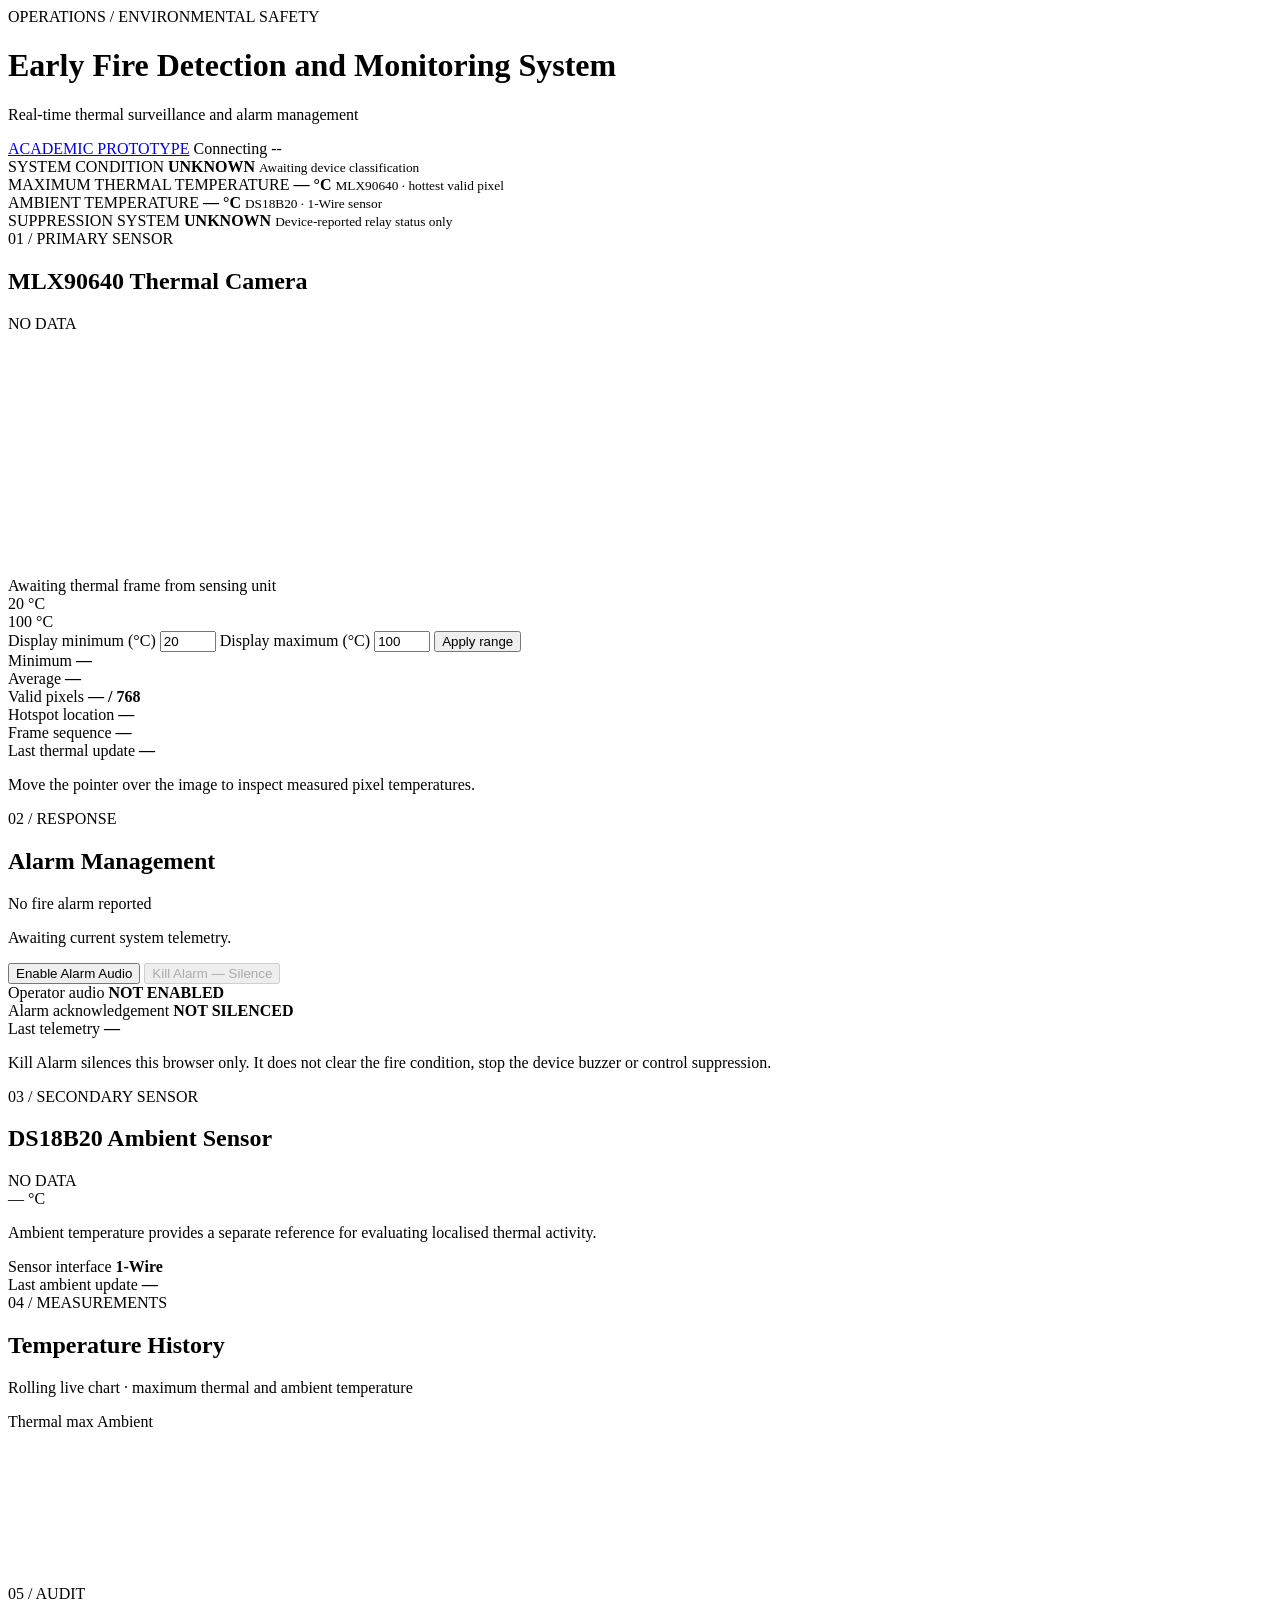
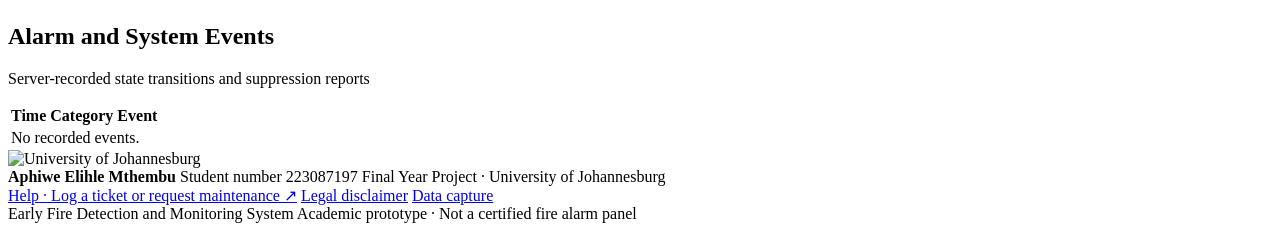
==== dashboard/static/disclaimer.html @ de189950 "Addition of the recording and disclaimer pages onto the website." ====
<!doctype html>
<html lang="en">
<head>
  <meta charset="utf-8">
  <meta name="viewport" content="width=device-width, initial-scale=1">
  <meta name="theme-color" content="#f4f5f6">
  <title>Early Fire Detection and Monitoring System</title>
  <link rel="stylesheet" href="/static/style.css">
  <script src="/static/app.js" defer></script>
</head>
<body>
  <div class="shell">
    <header class="topbar">
      <div class="identity">
        <span class="eyebrow">OPERATIONS / ENVIRONMENTAL SAFETY</span>
        <h1>Early Fire Detection and Monitoring System</h1>
        <p>Real-time thermal surveillance and alarm management</p>
      </div>
      <div class="top-right">
        <a href="/disclaimer" class="status status-warning prototype-tag"
           title="Academic project - read the legal disclaimer">ACADEMIC PROTOTYPE</a>
        <span id="connection" class="status status-off">Connecting</span>
        <span id="clock" class="clock">--</span>
      </div>
    </header>

    <div id="fireBanner" class="fire-banner"
         role="alert" aria-live="assertive" hidden>
      <strong>FIRE DETECTED — OPERATOR ACTION REQUIRED</strong>
      <span>
        Confirmed fire state reported by the sensing unit.
        Follow site emergency procedures.
      </span>
    </div>

    <div id="faultBanner" class="fault-banner" role="status" hidden>
      SENSOR DATA STALE OR CONNECTION LOST — VERIFY DEVICE STATUS
    </div>

    <main>
      <section class="overview" aria-label="System measurements">
        <article class="metric">
          <span class="metric-label">SYSTEM CONDITION</span>
          <strong id="systemState" class="metric-value">UNKNOWN</strong>
          <small id="classificationSource">
            Awaiting device classification
          </small>
        </article>

        <article class="metric">
          <span class="metric-label">MAXIMUM THERMAL TEMPERATURE</span>
          <strong class="metric-value">
            <span id="maxTemp">—</span>
            <span class="unit"> °C</span>
          </strong>
          <small>MLX90640 · hottest valid pixel</small>
        </article>

        <article class="metric">
          <span class="metric-label">AMBIENT TEMPERATURE</span>
          <strong class="metric-value">
            <span id="ambientTemp">—</span>
            <span class="unit"> °C</span>
          </strong>
          <small>DS18B20 · 1-Wire sensor</small>
        </article>

        <article class="metric">
          <span class="metric-label">SUPPRESSION SYSTEM</span>
          <strong id="suppression" class="metric-value metric-small">
            UNKNOWN
          </strong>
          <small>Device-reported relay status only</small>
        </article>
      </section>

      <div class="main-grid">
        <section class="panel thermal-panel">
          <div class="panel-heading">
            <div>
              <span class="eyebrow">01 / PRIMARY SENSOR</span>
              <h2>MLX90640 Thermal Camera</h2>
            </div>
            <span id="thermalHealth" class="status status-off">
              NO DATA
            </span>
          </div>

          <div class="thermal-wrap">
            <canvas id="thermalCanvas" width="320" height="240"
                    aria-label="Live 32 by 24 thermal temperature map">
            </canvas>
            <div id="thermalPlaceholder" class="thermal-placeholder">
              Awaiting thermal frame from sensing unit
            </div>
          </div>

          <div class="scale-row">
            <span id="scaleMinLabel">20 °C</span>
            <div class="thermal-scale"></div>
            <span id="scaleMaxLabel">100 °C</span>
          </div>

          <div class="range-row">
            <label>
              Display minimum (°C)
              <input id="scaleMin" type="number"
                     min="-40" max="300" value="20">
            </label>
            <label>
              Display maximum (°C)
              <input id="scaleMax" type="number"
                     min="-39" max="350" value="100">
            </label>
            <button id="applyScale" type="button"
                    class="button button-neutral">
              Apply range
            </button>
          </div>

          <div class="sensor-details">
            <div>
              <span>Minimum</span>
              <strong id="minTemp">—</strong>
            </div>
            <div>
              <span>Average</span>
              <strong id="meanTemp">—</strong>
            </div>
            <div>
              <span>Valid pixels</span>
              <strong id="validPixels">— / 768</strong>
            </div>
            <div>
              <span>Hotspot location</span>
              <strong id="hotspot">—</strong>
            </div>
            <div>
              <span>Frame sequence</span>
              <strong id="frameSeq">—</strong>
            </div>
            <div>
              <span>Last thermal update</span>
              <strong id="frameTime">—</strong>
            </div>
          </div>

          <p id="pixelInspect" class="hint">
            Move the pointer over the image to inspect
            measured pixel temperatures.
          </p>
        </section>

        <aside class="right-column">
          <section class="panel alarm-panel">
            <div class="panel-heading">
              <div>
                <span class="eyebrow">02 / RESPONSE</span>
                <h2>Alarm Management</h2>
              </div>
            </div>

            <div id="alarmCondition" class="alarm-condition">
              No fire alarm reported
            </div>

            <p id="alarmMessage" class="detail-text">
              Awaiting current system telemetry.
            </p>

            <div class="alarm-controls">
              <button id="enableAudio" type="button"
                      class="button button-primary">
                Enable Alarm Audio
              </button>

              <button id="killAlarm" type="button"
                      class="button button-danger" disabled>
                Kill Alarm — Silence
              </button>
            </div>

            <div class="detail-list">
              <div>
                <span>Operator audio</span>
                <strong id="audioStatus">NOT ENABLED</strong>
              </div>
              <div>
                <span>Alarm acknowledgement</span>
                <strong id="silenceStatus">NOT SILENCED</strong>
              </div>
              <div>
                <span>Last telemetry</span>
                <strong id="telemetryTime">—</strong>
              </div>
            </div>

            <p class="safety-note">
              Kill Alarm silences this browser only.
              It does not clear the fire condition,
              stop the device buzzer or control suppression.
            </p>
          </section>

          <section class="panel sensor-panel">
            <div class="panel-heading">
              <div>
                <span class="eyebrow">03 / SECONDARY SENSOR</span>
                <h2>DS18B20 Ambient Sensor</h2>
              </div>
              <span id="ambientHealth" class="status status-off">
                NO DATA
              </span>
            </div>

            <div class="ambient-reading">
              <span id="ambientLarge">—</span>
              <span>°C</span>
            </div>

            <p class="detail-text">
              Ambient temperature provides a separate reference
              for evaluating localised thermal activity.
            </p>

            <div class="detail-list">
              <div>
                <span>Sensor interface</span>
                <strong>1-Wire</strong>
              </div>
              <div>
                <span>Last ambient update</span>
                <strong id="ambientTime">—</strong>
              </div>
            </div>
          </section>
        </aside>
      </div>

      <section class="panel history-panel">
        <div class="panel-heading">
          <div>
            <span class="eyebrow">04 / MEASUREMENTS</span>
            <h2>Temperature History</h2>
            <p>
              Rolling live chart · maximum thermal
              and ambient temperature
            </p>
          </div>
          <div class="chart-key">
            <span class="key-thermal">Thermal max</span>
            <span class="key-ambient">Ambient</span>
          </div>
        </div>

        <canvas id="trendCanvas"
                aria-label="Recent thermal and ambient temperatures">
        </canvas>
      </section>

      <section class="panel events-panel">
        <div class="panel-heading">
          <div>
            <span class="eyebrow">05 / AUDIT</span>
            <h2>Alarm and System Events</h2>
            <p>
              Server-recorded state transitions
              and suppression reports
            </p>
          </div>
        </div>

        <div class="table-scroll">
          <table>
            <thead>
              <tr>
                <th>Time</th>
                <th>Category</th>
                <th>Event</th>
              </tr>
            </thead>
            <tbody id="eventsBody">
              <tr>
                <td colspan="3">No recorded events.</td>
              </tr>
            </tbody>
          </table>
        </div>
      </section>
    </main>

    <footer class="site-footer">
      <div class="footer-brand">
        <img src="/static/uj_logo.png" alt="University of Johannesburg" class="footer-logo">
        <div class="footer-author">
          <strong>Aphiwe Elihle Mthembu</strong>
          <span>Student number 223087197</span>
          <span>Final Year Project · University of Johannesburg</span>
        </div>
      </div>
      <nav class="footer-links" aria-label="Footer">
        <a href="https://appelirhsa.co.za" target="_blank" rel="noopener">Help · Log a ticket or request maintenance ↗</a>
        <a href="/disclaimer">Legal disclaimer</a>
        <a href="/record">Data capture</a>
      </nav>
      <div class="footer-meta">
        <span>Early Fire Detection and Monitoring System</span>
        <span>Academic prototype · Not a certified fire alarm panel</span>
      </div>
    </footer>
  </div>
</body>
</html>
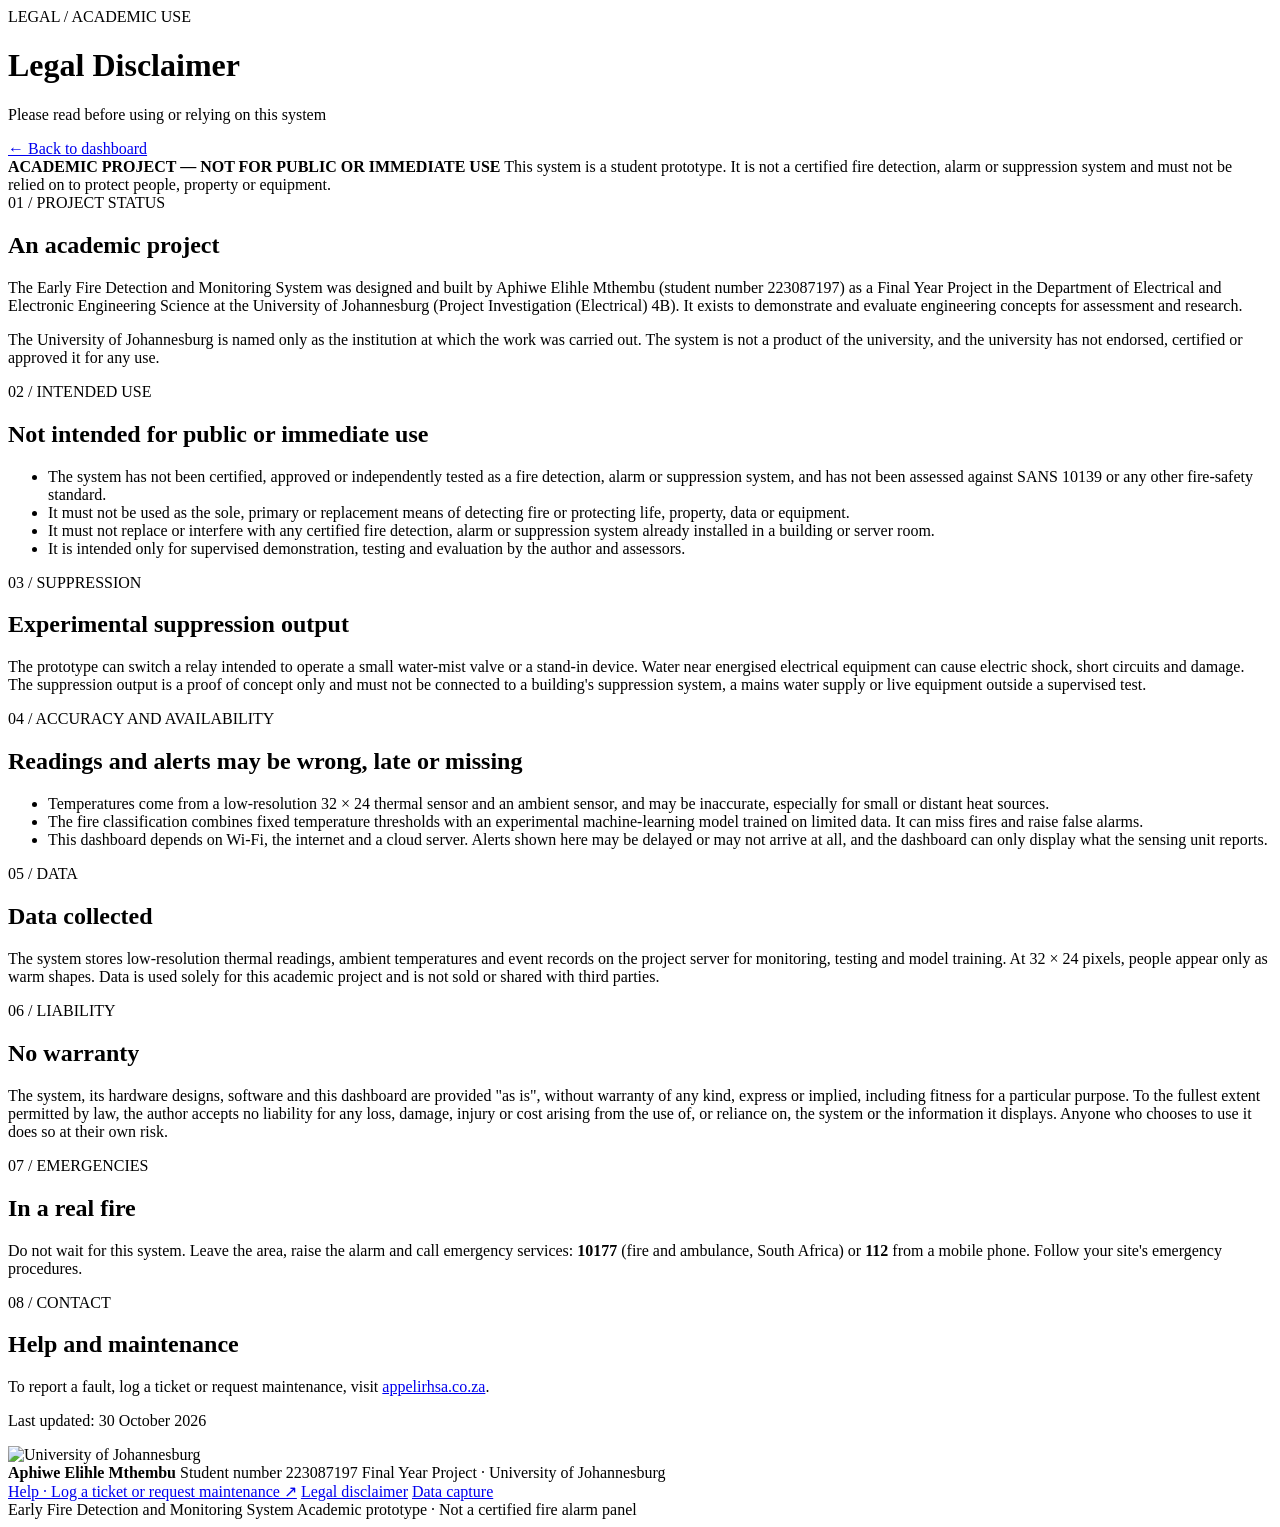
==== commit d5016323: "Addition of the recording and disclaimer pages onto the website, updated." ====
--- a/dashboard/static/disclaimer.html
+++ b/dashboard/static/disclaimer.html
@@ -1,292 +1,139 @@
-
 <!doctype html>
 <html lang="en">
 <head>
   <meta charset="utf-8">
   <meta name="viewport" content="width=device-width, initial-scale=1">
   <meta name="theme-color" content="#f4f5f6">
-  <title>Early Fire Detection and Monitoring System</title>
+  <title>Legal Disclaimer · Early Fire Detection and Monitoring System</title>
   <link rel="stylesheet" href="/static/style.css">
-  <script src="/static/app.js" defer></script>
 </head>
 <body>
   <div class="shell">
     <header class="topbar">
       <div class="identity">
-        <span class="eyebrow">OPERATIONS / ENVIRONMENTAL SAFETY</span>
-        <h1>Early Fire Detection and Monitoring System</h1>
-        <p>Real-time thermal surveillance and alarm management</p>
+        <span class="eyebrow">LEGAL / ACADEMIC USE</span>
+        <h1>Legal Disclaimer</h1>
+        <p>Please read before using or relying on this system</p>
       </div>
       <div class="top-right">
-        <a href="/disclaimer" class="status status-warning prototype-tag"
-           title="Academic project - read the legal disclaimer">ACADEMIC PROTOTYPE</a>
-        <span id="connection" class="status status-off">Connecting</span>
-        <span id="clock" class="clock">--</span>
+        <a href="/" class="button button-neutral page-link">← Back to dashboard</a>
       </div>
     </header>
 
-    <div id="fireBanner" class="fire-banner"
-         role="alert" aria-live="assertive" hidden>
-      <strong>FIRE DETECTED — OPERATOR ACTION REQUIRED</strong>
-      <span>
-        Confirmed fire state reported by the sensing unit.
-        Follow site emergency procedures.
-      </span>
-    </div>
-
-    <div id="faultBanner" class="fault-banner" role="status" hidden>
-      SENSOR DATA STALE OR CONNECTION LOST — VERIFY DEVICE STATUS
-    </div>
-
-    <main>
-      <section class="overview" aria-label="System measurements">
-        <article class="metric">
-          <span class="metric-label">SYSTEM CONDITION</span>
-          <strong id="systemState" class="metric-value">UNKNOWN</strong>
-          <small id="classificationSource">
-            Awaiting device classification
-          </small>
-        </article>
-
-        <article class="metric">
-          <span class="metric-label">MAXIMUM THERMAL TEMPERATURE</span>
-          <strong class="metric-value">
-            <span id="maxTemp">—</span>
-            <span class="unit"> °C</span>
-          </strong>
-          <small>MLX90640 · hottest valid pixel</small>
-        </article>
-
-        <article class="metric">
-          <span class="metric-label">AMBIENT TEMPERATURE</span>
-          <strong class="metric-value">
-            <span id="ambientTemp">—</span>
-            <span class="unit"> °C</span>
-          </strong>
-          <small>DS18B20 · 1-Wire sensor</small>
-        </article>
-
-        <article class="metric">
-          <span class="metric-label">SUPPRESSION SYSTEM</span>
-          <strong id="suppression" class="metric-value metric-small">
-            UNKNOWN
-          </strong>
-          <small>Device-reported relay status only</small>
-        </article>
-      </section>
-
-      <div class="main-grid">
-        <section class="panel thermal-panel">
-          <div class="panel-heading">
-            <div>
-              <span class="eyebrow">01 / PRIMARY SENSOR</span>
-              <h2>MLX90640 Thermal Camera</h2>
-            </div>
-            <span id="thermalHealth" class="status status-off">
-              NO DATA
-            </span>
-          </div>
-
-          <div class="thermal-wrap">
-            <canvas id="thermalCanvas" width="320" height="240"
-                    aria-label="Live 32 by 24 thermal temperature map">
-            </canvas>
-            <div id="thermalPlaceholder" class="thermal-placeholder">
-              Awaiting thermal frame from sensing unit
-            </div>
-          </div>
-
-          <div class="scale-row">
-            <span id="scaleMinLabel">20 °C</span>
-            <div class="thermal-scale"></div>
-            <span id="scaleMaxLabel">100 °C</span>
-          </div>
-
-          <div class="range-row">
-            <label>
-              Display minimum (°C)
-              <input id="scaleMin" type="number"
-                     min="-40" max="300" value="20">
-            </label>
-            <label>
-              Display maximum (°C)
-              <input id="scaleMax" type="number"
-                     min="-39" max="350" value="100">
-            </label>
-            <button id="applyScale" type="button"
-                    class="button button-neutral">
-              Apply range
-            </button>
-          </div>
-
-          <div class="sensor-details">
-            <div>
-              <span>Minimum</span>
-              <strong id="minTemp">—</strong>
-            </div>
-            <div>
-              <span>Average</span>
-              <strong id="meanTemp">—</strong>
-            </div>
-            <div>
-              <span>Valid pixels</span>
-              <strong id="validPixels">— / 768</strong>
-            </div>
-            <div>
-              <span>Hotspot location</span>
-              <strong id="hotspot">—</strong>
-            </div>
-            <div>
-              <span>Frame sequence</span>
-              <strong id="frameSeq">—</strong>
-            </div>
-            <div>
-              <span>Last thermal update</span>
-              <strong id="frameTime">—</strong>
-            </div>
-          </div>
-
-          <p id="pixelInspect" class="hint">
-            Move the pointer over the image to inspect
-            measured pixel temperatures.
-          </p>
-        </section>
-
-        <aside class="right-column">
-          <section class="panel alarm-panel">
-            <div class="panel-heading">
-              <div>
-                <span class="eyebrow">02 / RESPONSE</span>
-                <h2>Alarm Management</h2>
-              </div>
-            </div>
-
-            <div id="alarmCondition" class="alarm-condition">
-              No fire alarm reported
-            </div>
-
-            <p id="alarmMessage" class="detail-text">
-              Awaiting current system telemetry.
-            </p>
-
-            <div class="alarm-controls">
-              <button id="enableAudio" type="button"
-                      class="button button-primary">
-                Enable Alarm Audio
-              </button>
-
-              <button id="killAlarm" type="button"
-                      class="button button-danger" disabled>
-                Kill Alarm — Silence
-              </button>
-            </div>
-
-            <div class="detail-list">
-              <div>
-                <span>Operator audio</span>
-                <strong id="audioStatus">NOT ENABLED</strong>
-              </div>
-              <div>
-                <span>Alarm acknowledgement</span>
-                <strong id="silenceStatus">NOT SILENCED</strong>
-              </div>
-              <div>
-                <span>Last telemetry</span>
-                <strong id="telemetryTime">—</strong>
-              </div>
-            </div>
-
-            <p class="safety-note">
-              Kill Alarm silences this browser only.
-              It does not clear the fire condition,
-              stop the device buzzer or control suppression.
-            </p>
-          </section>
-
-          <section class="panel sensor-panel">
-            <div class="panel-heading">
-              <div>
-                <span class="eyebrow">03 / SECONDARY SENSOR</span>
-                <h2>DS18B20 Ambient Sensor</h2>
-              </div>
-              <span id="ambientHealth" class="status status-off">
-                NO DATA
-              </span>
-            </div>
-
-            <div class="ambient-reading">
-              <span id="ambientLarge">—</span>
-              <span>°C</span>
-            </div>
-
-            <p class="detail-text">
-              Ambient temperature provides a separate reference
-              for evaluating localised thermal activity.
-            </p>
-
-            <div class="detail-list">
-              <div>
-                <span>Sensor interface</span>
-                <strong>1-Wire</strong>
-              </div>
-              <div>
-                <span>Last ambient update</span>
-                <strong id="ambientTime">—</strong>
-              </div>
-            </div>
-          </section>
-        </aside>
+    <main class="doc">
+      <div class="doc-alert" role="note">
+        <strong>ACADEMIC PROJECT — NOT FOR PUBLIC OR IMMEDIATE USE</strong>
+        <span>
+          This system is a student prototype. It is not a certified fire detection,
+          alarm or suppression system and must not be relied on to protect people,
+          property or equipment.
+        </span>
       </div>
 
-      <section class="panel history-panel">
-        <div class="panel-heading">
-          <div>
-            <span class="eyebrow">04 / MEASUREMENTS</span>
-            <h2>Temperature History</h2>
-            <p>
-              Rolling live chart · maximum thermal
-              and ambient temperature
-            </p>
-          </div>
-          <div class="chart-key">
-            <span class="key-thermal">Thermal max</span>
-            <span class="key-ambient">Ambient</span>
-          </div>
+      <section class="panel doc-panel">
+        <div class="doc-section">
+          <span class="eyebrow">01 / PROJECT STATUS</span>
+          <h2>An academic project</h2>
+          <p>
+            The Early Fire Detection and Monitoring System was designed and built by
+            Aphiwe Elihle Mthembu (student number 223087197) as a Final Year Project in
+            the Department of Electrical and Electronic Engineering Science at the
+            University of Johannesburg (Project Investigation (Electrical) 4B). It exists
+            to demonstrate and evaluate engineering concepts for assessment and research.
+          </p>
+          <p>
+            The University of Johannesburg is named only as the institution at which the
+            work was carried out. The system is not a product of the university, and the
+            university has not endorsed, certified or approved it for any use.
+          </p>
         </div>
 
-        <canvas id="trendCanvas"
-                aria-label="Recent thermal and ambient temperatures">
-        </canvas>
-      </section>
-
-      <section class="panel events-panel">
-        <div class="panel-heading">
-          <div>
-            <span class="eyebrow">05 / AUDIT</span>
-            <h2>Alarm and System Events</h2>
-            <p>
-              Server-recorded state transitions
-              and suppression reports
-            </p>
-          </div>
+        <div class="doc-section">
+          <span class="eyebrow">02 / INTENDED USE</span>
+          <h2>Not intended for public or immediate use</h2>
+          <ul>
+            <li>The system has not been certified, approved or independently tested as a fire
+                detection, alarm or suppression system, and has not been assessed against
+                SANS 10139 or any other fire-safety standard.</li>
+            <li>It must not be used as the sole, primary or replacement means of detecting fire
+                or protecting life, property, data or equipment.</li>
+            <li>It must not replace or interfere with any certified fire detection, alarm or
+                suppression system already installed in a building or server room.</li>
+            <li>It is intended only for supervised demonstration, testing and evaluation by the
+                author and assessors.</li>
+          </ul>
         </div>
 
-        <div class="table-scroll">
-          <table>
-            <thead>
-              <tr>
-                <th>Time</th>
-                <th>Category</th>
-                <th>Event</th>
-              </tr>
-            </thead>
-            <tbody id="eventsBody">
-              <tr>
-                <td colspan="3">No recorded events.</td>
-              </tr>
-            </tbody>
-          </table>
+        <div class="doc-section">
+          <span class="eyebrow">03 / SUPPRESSION</span>
+          <h2>Experimental suppression output</h2>
+          <p>
+            The prototype can switch a relay intended to operate a small water-mist valve or a
+            stand-in device. Water near energised electrical equipment can cause electric shock,
+            short circuits and damage. The suppression output is a proof of concept only and must
+            not be connected to a building's suppression system, a mains water supply or live
+            equipment outside a supervised test.
+          </p>
         </div>
+
+        <div class="doc-section">
+          <span class="eyebrow">04 / ACCURACY AND AVAILABILITY</span>
+          <h2>Readings and alerts may be wrong, late or missing</h2>
+          <ul>
+            <li>Temperatures come from a low-resolution 32 × 24 thermal sensor and an ambient
+                sensor, and may be inaccurate, especially for small or distant heat sources.</li>
+            <li>The fire classification combines fixed temperature thresholds with an experimental
+                machine-learning model trained on limited data. It can miss fires and raise false
+                alarms.</li>
+            <li>This dashboard depends on Wi-Fi, the internet and a cloud server. Alerts shown here
+                may be delayed or may not arrive at all, and the dashboard can only display what the
+                sensing unit reports.</li>
+          </ul>
+        </div>
+
+        <div class="doc-section">
+          <span class="eyebrow">05 / DATA</span>
+          <h2>Data collected</h2>
+          <p>
+            The system stores low-resolution thermal readings, ambient temperatures and event
+            records on the project server for monitoring, testing and model training. At 32 × 24
+            pixels, people appear only as warm shapes. Data is used solely for this academic project
+            and is not sold or shared with third parties.
+          </p>
+        </div>
+
+        <div class="doc-section">
+          <span class="eyebrow">06 / LIABILITY</span>
+          <h2>No warranty</h2>
+          <p>
+            The system, its hardware designs, software and this dashboard are provided "as is",
+            without warranty of any kind, express or implied, including fitness for a particular
+            purpose. To the fullest extent permitted by law, the author accepts no liability for any
+            loss, damage, injury or cost arising from the use of, or reliance on, the system or the
+            information it displays. Anyone who chooses to use it does so at their own risk.
+          </p>
+        </div>
+
+        <div class="doc-section">
+          <span class="eyebrow">07 / EMERGENCIES</span>
+          <h2>In a real fire</h2>
+          <p>
+            Do not wait for this system. Leave the area, raise the alarm and call emergency
+            services: <strong>10177</strong> (fire and ambulance, South Africa) or
+            <strong>112</strong> from a mobile phone. Follow your site's emergency procedures.
+          </p>
+        </div>
+
+        <div class="doc-section">
+          <span class="eyebrow">08 / CONTACT</span>
+          <h2>Help and maintenance</h2>
+          <p>
+            To report a fault, log a ticket or request maintenance, visit
+            <a href="https://appelirhsa.co.za" target="_blank" rel="noopener">appelirhsa.co.za</a>.
+          </p>
+        </div>
+
+        <p class="doc-updated">Last updated: 30 October 2026</p>
       </section>
     </main>
 
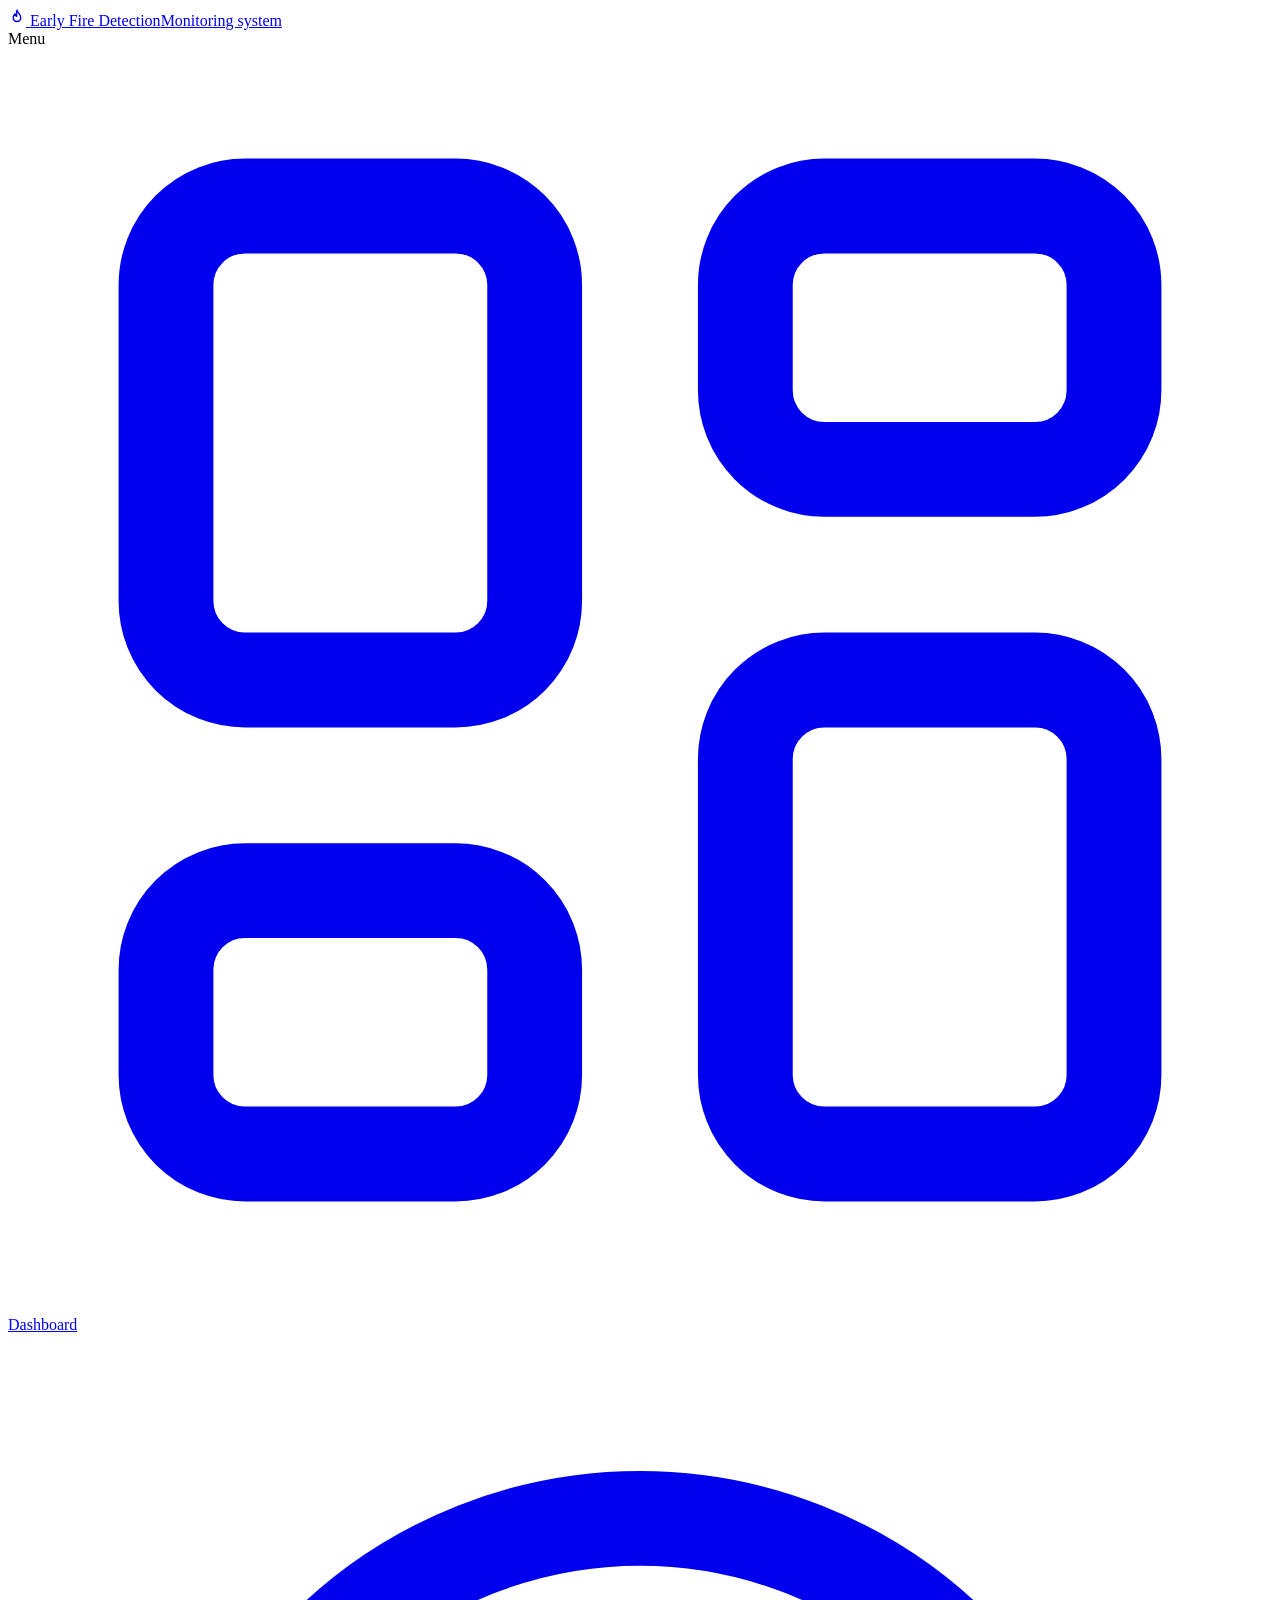
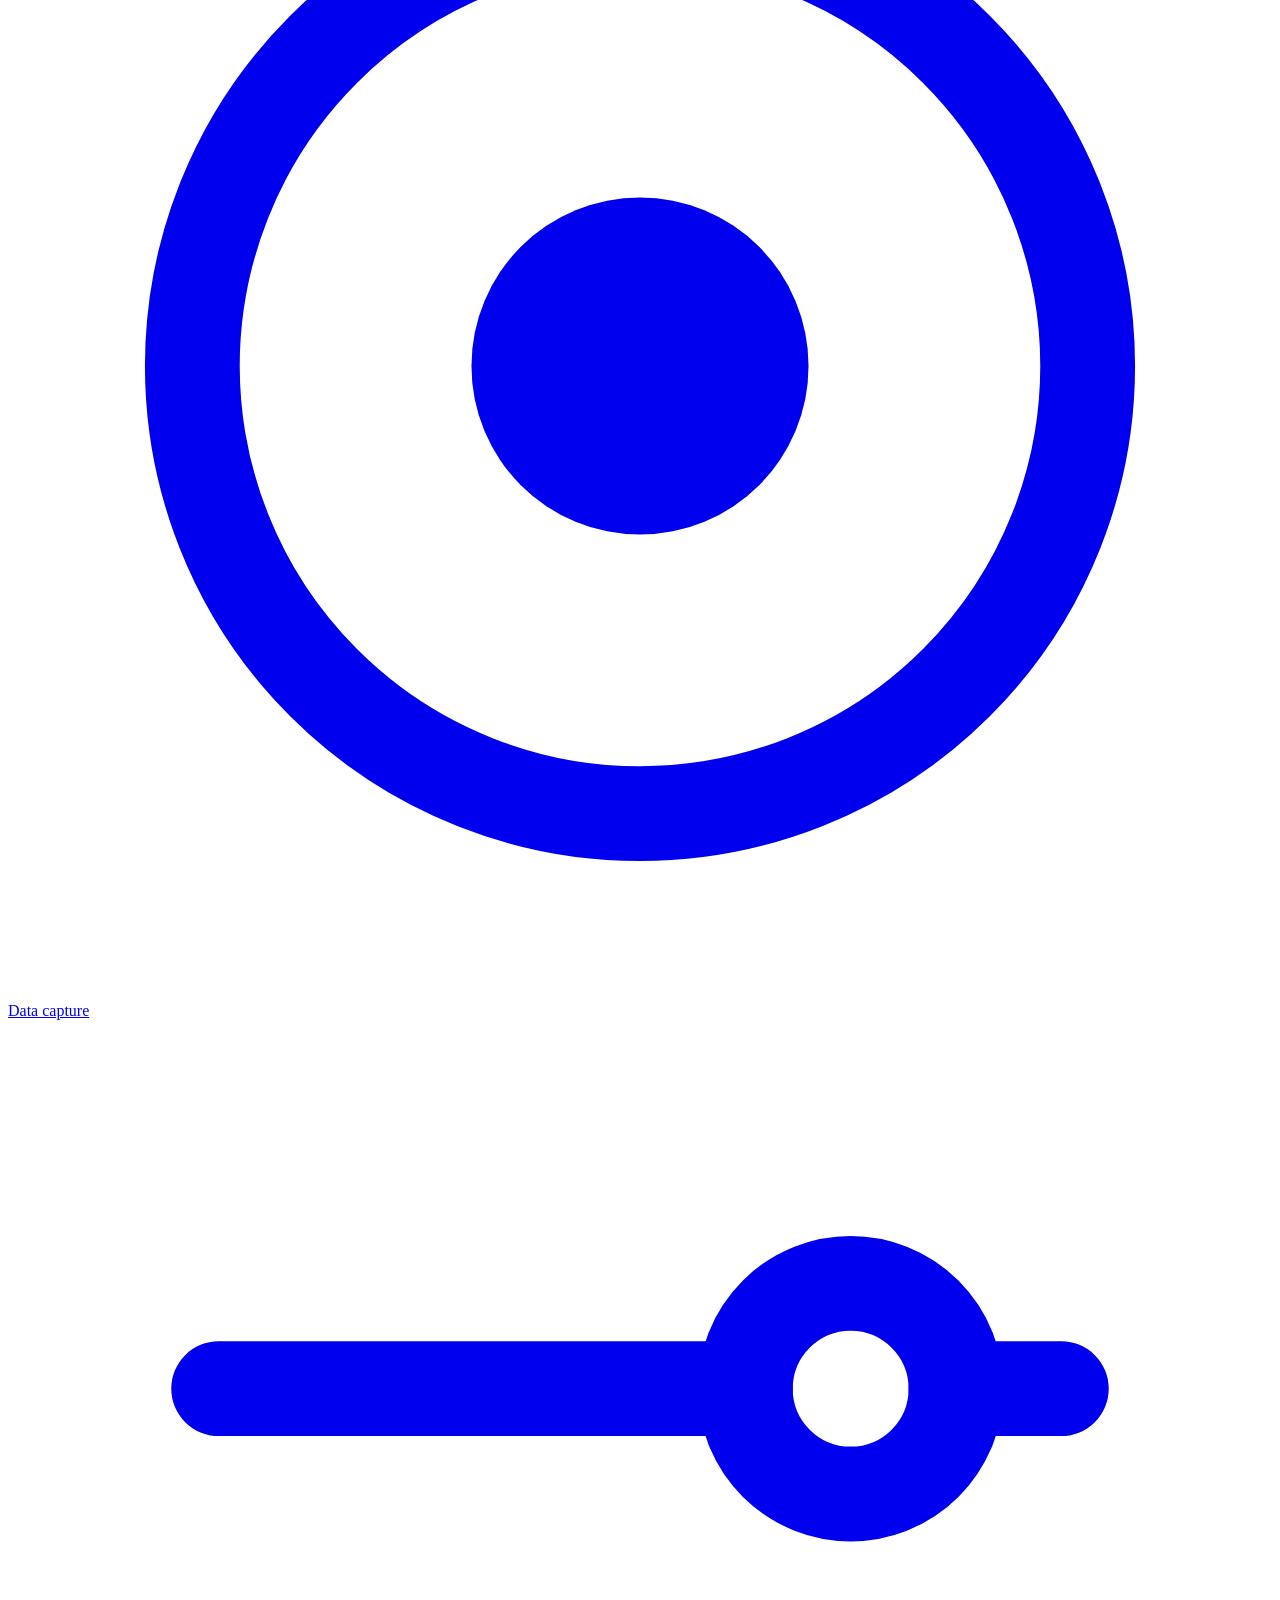
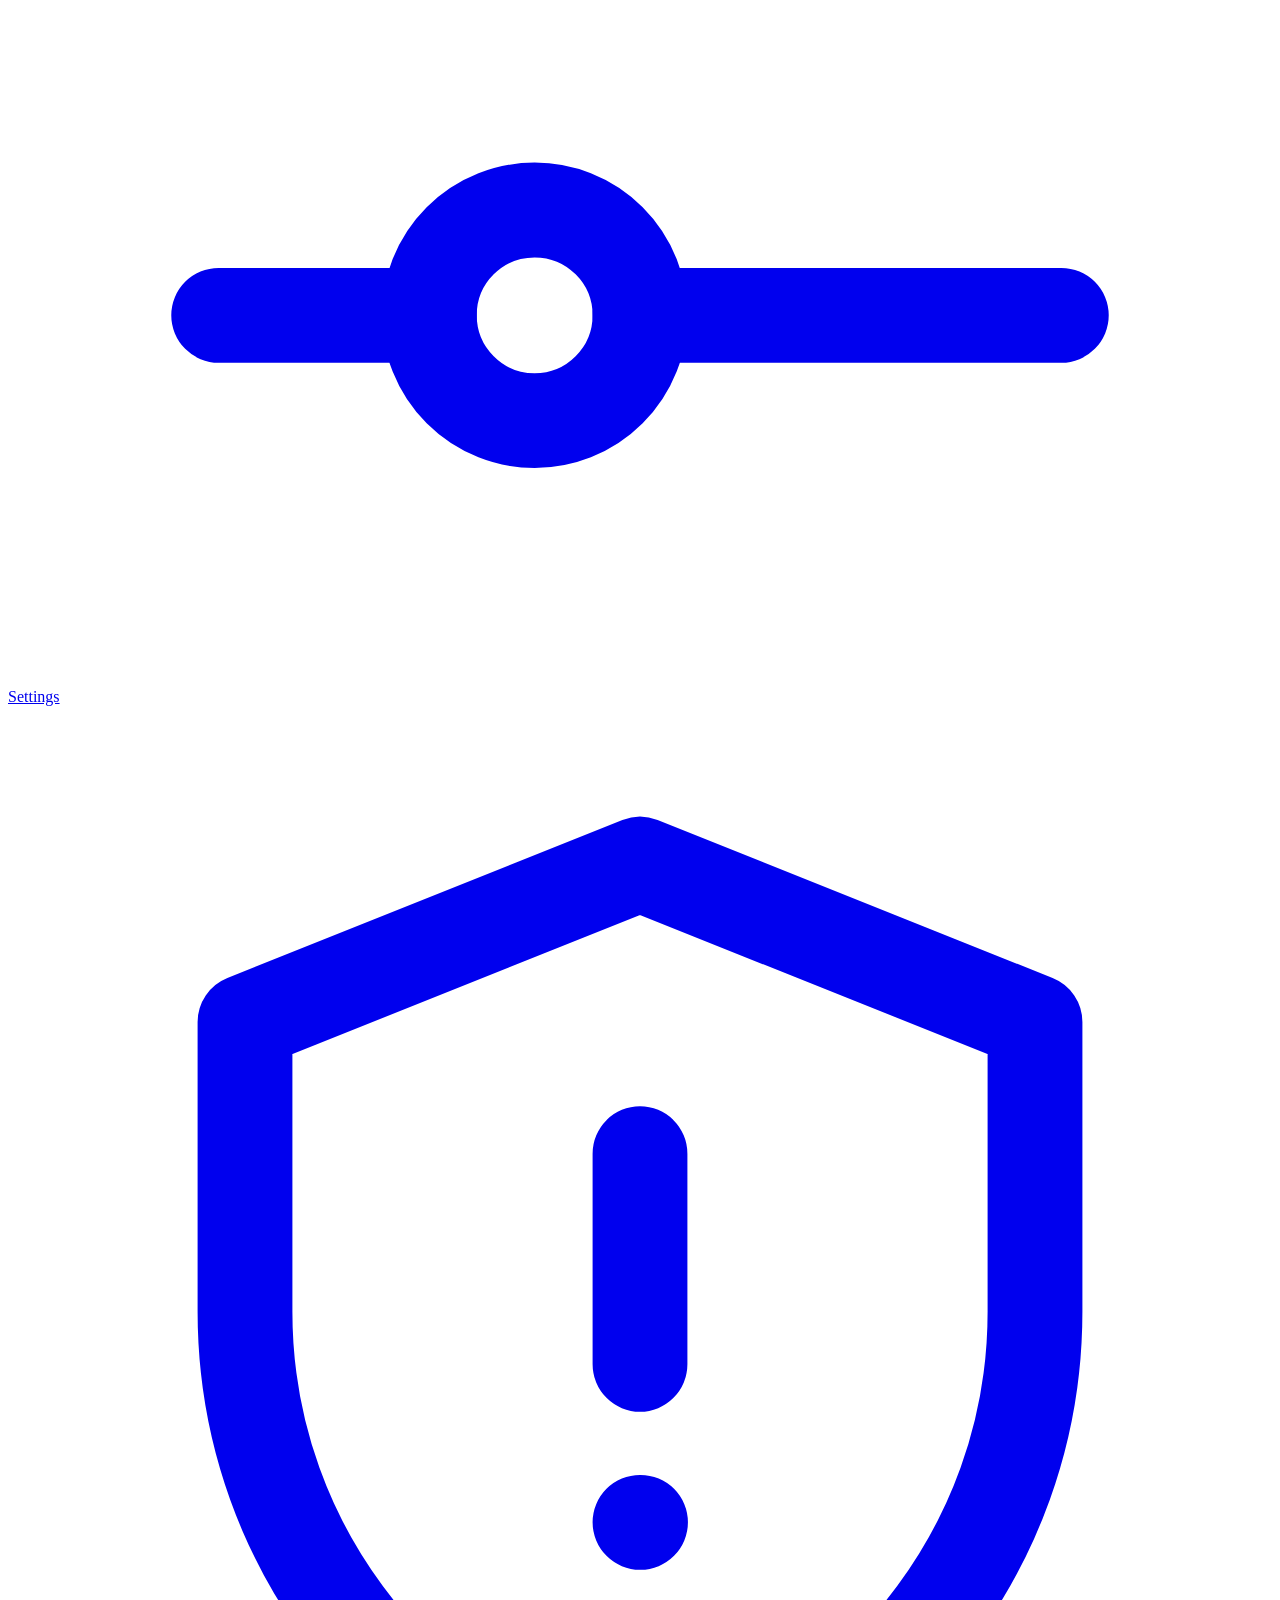
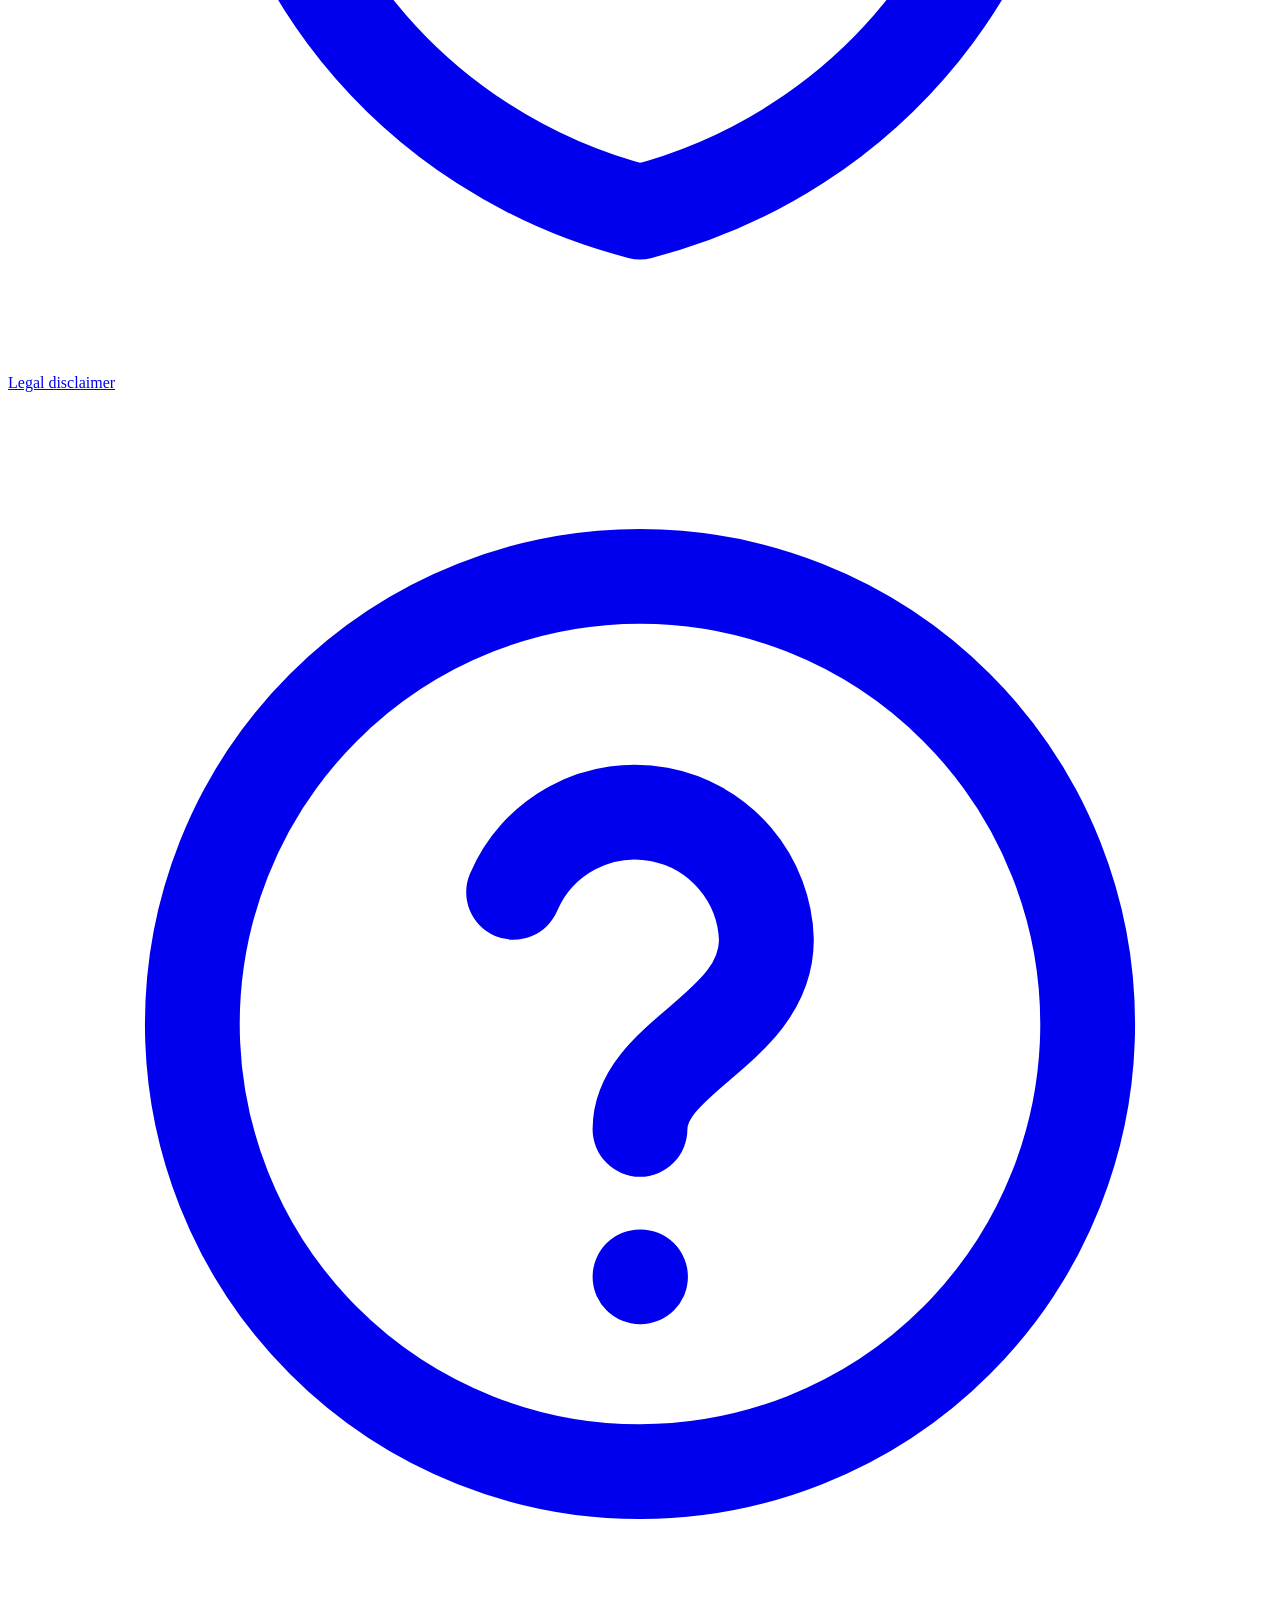
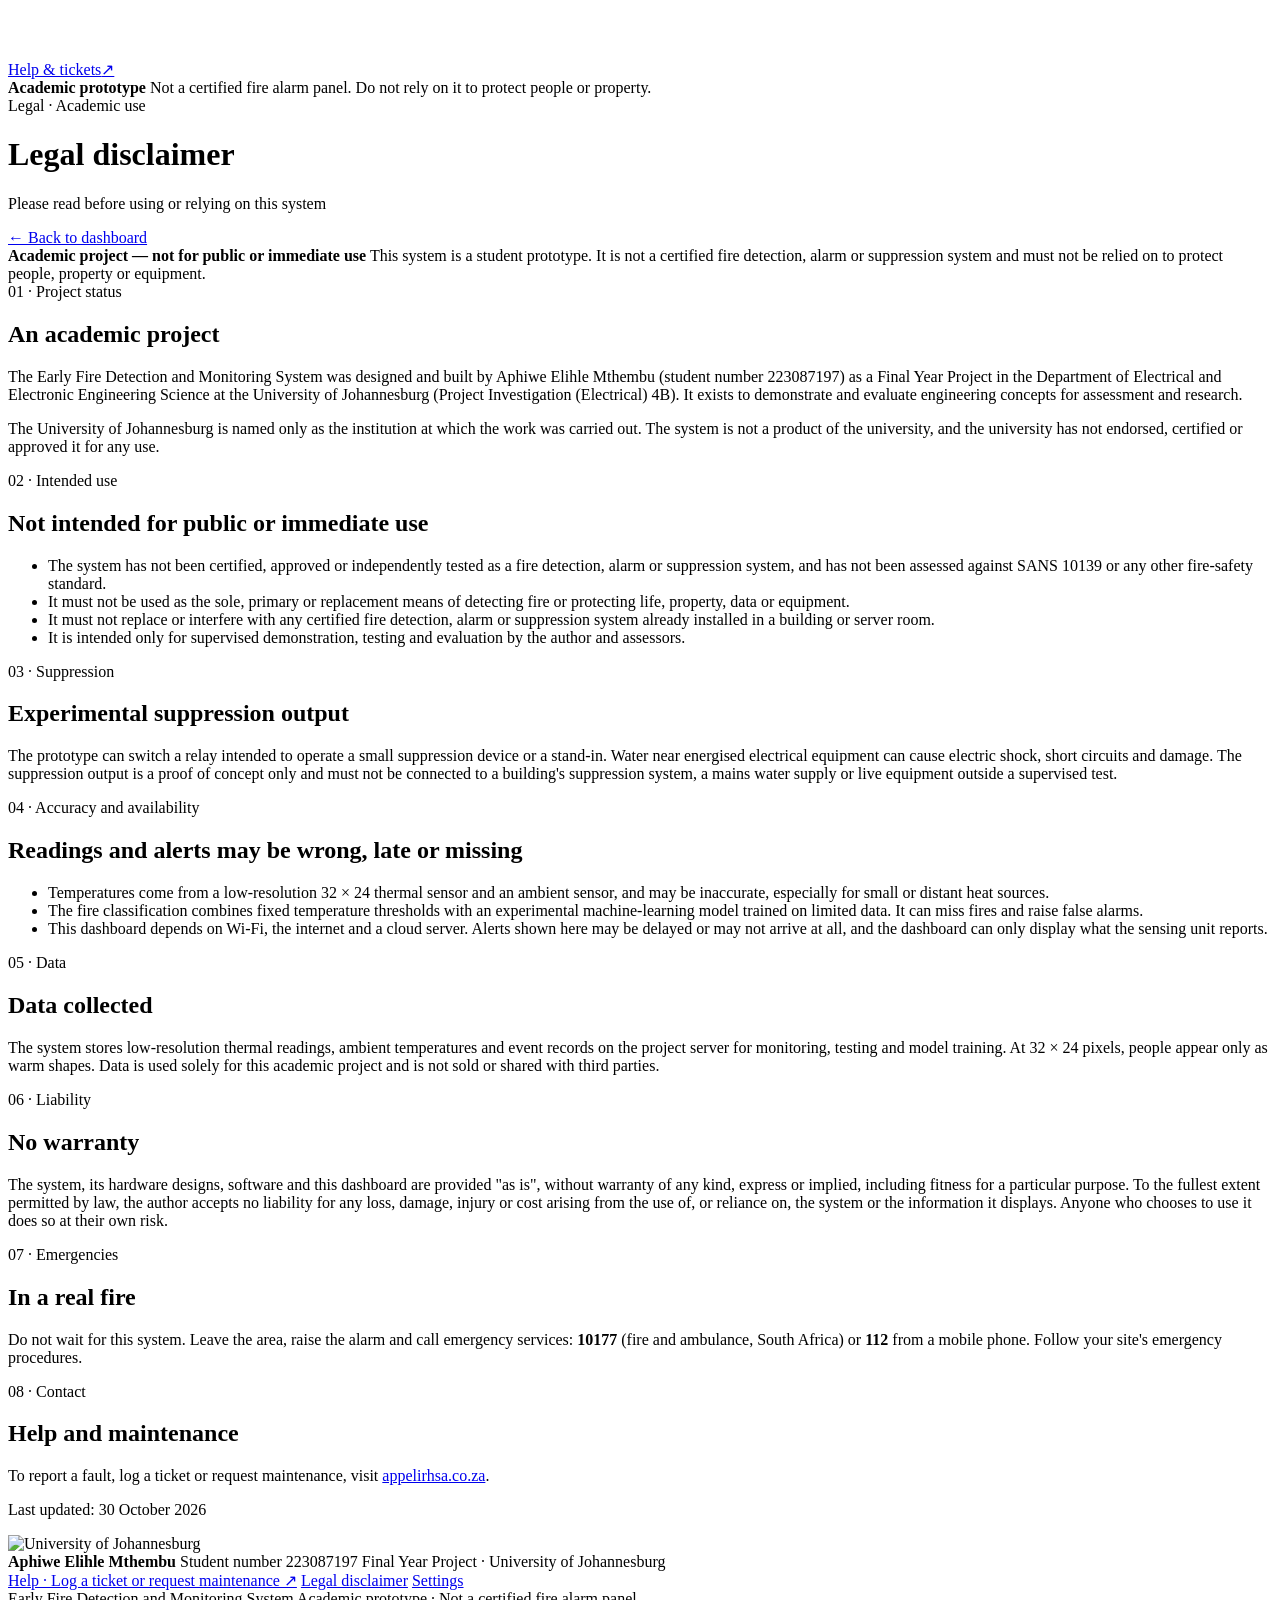
==== commit 2d9609c9: "Added alerts and frame optimisation" ====
--- a/dashboard/static/disclaimer.html
+++ b/dashboard/static/disclaimer.html
@@ -3,159 +3,138 @@
 <head>
   <meta charset="utf-8">
   <meta name="viewport" content="width=device-width, initial-scale=1">
-  <meta name="theme-color" content="#f4f5f6">
-  <title>Legal Disclaimer · Early Fire Detection and Monitoring System</title>
-  <link rel="stylesheet" href="/static/style.css">
+  <title>Legal Disclaimer · Early Fire Detection</title>
+  <script src="/static/theme.js?v=4"></script>
+  <link rel="preconnect" href="https://fonts.googleapis.com">
+  <link rel="preconnect" href="https://fonts.gstatic.com" crossorigin>
+  <link rel="stylesheet" href="https://fonts.googleapis.com/css2?family=Inter:wght@400;500;600;700&amp;display=swap">
+  <link rel="stylesheet" href="/static/style.css?v=4">
 </head>
 <body>
-  <div class="shell">
-    <header class="topbar">
-      <div class="identity">
-        <span class="eyebrow">LEGAL / ACADEMIC USE</span>
-        <h1>Legal Disclaimer</h1>
-        <p>Please read before using or relying on this system</p>
-      </div>
-      <div class="top-right">
-        <a href="/" class="button button-neutral page-link">← Back to dashboard</a>
+<div class="app">
+  <aside class="sidebar">
+    <a class="brand" href="/">
+      <span class="brand-mark"><svg width="18" height="18" viewBox="0 0 24 24" fill="none" stroke="currentColor" stroke-width="2" stroke-linecap="round" stroke-linejoin="round" aria-hidden="true"><path d="M12 3c1 3.5 5 5.5 5 10a5 5 0 0 1-10 0c0-2.2 1-3.7 2.3-4.8.3 1.5 1.2 2.4 2.2 2.8C11 8.5 11 6 12 3z"/></svg></span>
+      <span><span class="brand-name">Early Fire Detection</span><span class="brand-sub">Monitoring system</span></span>
+    </a>
+    <nav class="nav" aria-label="Main">
+      <span class="eyebrow nav-label">Menu</span>
+      <a href="/"><svg viewBox="0 0 24 24" fill="none" stroke="currentColor" stroke-width="1.8" stroke-linecap="round" stroke-linejoin="round" aria-hidden="true"><rect x="3" y="3" width="7" height="9" rx="1.5"/><rect x="14" y="3" width="7" height="5" rx="1.5"/><rect x="14" y="12" width="7" height="9" rx="1.5"/><rect x="3" y="16" width="7" height="5" rx="1.5"/></svg>Dashboard</a>
+      <a href="/record"><svg viewBox="0 0 24 24" fill="none" stroke="currentColor" stroke-width="1.8" stroke-linecap="round" stroke-linejoin="round" aria-hidden="true"><circle cx="12" cy="12" r="8.5"/><circle cx="12" cy="12" r="3.2" fill="currentColor" stroke="none"/></svg>Data capture</a>
+      <a href="/settings"><svg viewBox="0 0 24 24" fill="none" stroke="currentColor" stroke-width="1.8" stroke-linecap="round" stroke-linejoin="round" aria-hidden="true"><path d="M4 7h10M18 7h2M4 17h4M12 17h8"/><circle cx="16" cy="7" r="2"/><circle cx="10" cy="17" r="2"/></svg>Settings</a>
+      <a href="/disclaimer" class="is-active" aria-current="page"><svg viewBox="0 0 24 24" fill="none" stroke="currentColor" stroke-width="1.8" stroke-linecap="round" stroke-linejoin="round" aria-hidden="true"><path d="M12 3 4.5 6v5.5c0 4.6 3.2 8.4 7.5 9.5 4.3-1.1 7.5-4.9 7.5-9.5V6z"/><path d="M12 8.5v4M12 15.5h.01"/></svg>Legal disclaimer</a>
+      <a href="https://appelirhsa.co.za" target="_blank" rel="noopener"><svg viewBox="0 0 24 24" fill="none" stroke="currentColor" stroke-width="1.8" stroke-linecap="round" stroke-linejoin="round" aria-hidden="true"><circle cx="12" cy="12" r="8.5"/><path d="M9.6 9.5a2.5 2.5 0 0 1 4.8.9c0 1.7-2.4 2.2-2.4 3.6M12 16.8h.01"/></svg>Help &amp; tickets<span class="external">↗</span></a>
+    </nav>
+    <div class="sidebar-note">
+      <strong>Academic prototype</strong>
+      <span>Not a certified fire alarm panel. Do not rely on it to protect people or property.</span>
+    </div>
+  </aside>
+  <div class="content">
+    <header class="page-header">
+      <div class="page-header-inner">
+        <div>
+          <span class="eyebrow">Legal · Academic use</span>
+          <h1 class="page-title">Legal disclaimer</h1>
+          <p class="page-sub">Please read before using or relying on this system</p>
+        </div>
+        <div class="header-actions">
+          <a href="/" class="button">← Back to dashboard</a>
+        </div>
       </div>
     </header>
-
-    <main class="doc">
-      <div class="doc-alert" role="note">
-        <strong>ACADEMIC PROJECT — NOT FOR PUBLIC OR IMMEDIATE USE</strong>
-        <span>
-          This system is a student prototype. It is not a certified fire detection,
-          alarm or suppression system and must not be relied on to protect people,
-          property or equipment.
-        </span>
-      </div>
-
-      <section class="panel doc-panel">
-        <div class="doc-section">
-          <span class="eyebrow">01 / PROJECT STATUS</span>
-          <h2>An academic project</h2>
-          <p>
-            The Early Fire Detection and Monitoring System was designed and built by
-            Aphiwe Elihle Mthembu (student number 223087197) as a Final Year Project in
-            the Department of Electrical and Electronic Engineering Science at the
-            University of Johannesburg (Project Investigation (Electrical) 4B). It exists
-            to demonstrate and evaluate engineering concepts for assessment and research.
-          </p>
-          <p>
-            The University of Johannesburg is named only as the institution at which the
-            work was carried out. The system is not a product of the university, and the
-            university has not endorsed, certified or approved it for any use.
-          </p>
+    <main class="page-body">
+      <div class="doc">
+        <div class="doc-alert" role="note">
+          <strong>Academic project — not for public or immediate use</strong>
+          <span>This system is a student prototype. It is not a certified fire detection, alarm or suppression system and must not be relied on to protect people, property or equipment.</span>
         </div>
 
-        <div class="doc-section">
-          <span class="eyebrow">02 / INTENDED USE</span>
-          <h2>Not intended for public or immediate use</h2>
-          <ul>
-            <li>The system has not been certified, approved or independently tested as a fire
-                detection, alarm or suppression system, and has not been assessed against
-                SANS 10139 or any other fire-safety standard.</li>
-            <li>It must not be used as the sole, primary or replacement means of detecting fire
-                or protecting life, property, data or equipment.</li>
-            <li>It must not replace or interfere with any certified fire detection, alarm or
-                suppression system already installed in a building or server room.</li>
-            <li>It is intended only for supervised demonstration, testing and evaluation by the
-                author and assessors.</li>
-          </ul>
+        <section class="card">
+          <div class="doc-section">
+            <span class="eyebrow">01 · Project status</span>
+            <h2 class="card-title">An academic project</h2>
+            <p>The Early Fire Detection and Monitoring System was designed and built by Aphiwe Elihle Mthembu (student number 223087197) as a Final Year Project in the Department of Electrical and Electronic Engineering Science at the University of Johannesburg (Project Investigation (Electrical) 4B). It exists to demonstrate and evaluate engineering concepts for assessment and research.</p>
+            <p>The University of Johannesburg is named only as the institution at which the work was carried out. The system is not a product of the university, and the university has not endorsed, certified or approved it for any use.</p>
+          </div>
+
+          <div class="doc-section">
+            <span class="eyebrow">02 · Intended use</span>
+            <h2 class="card-title">Not intended for public or immediate use</h2>
+            <ul>
+              <li>The system has not been certified, approved or independently tested as a fire detection, alarm or suppression system, and has not been assessed against SANS 10139 or any other fire-safety standard.</li>
+              <li>It must not be used as the sole, primary or replacement means of detecting fire or protecting life, property, data or equipment.</li>
+              <li>It must not replace or interfere with any certified fire detection, alarm or suppression system already installed in a building or server room.</li>
+              <li>It is intended only for supervised demonstration, testing and evaluation by the author and assessors.</li>
+            </ul>
+          </div>
+
+          <div class="doc-section">
+            <span class="eyebrow">03 · Suppression</span>
+            <h2 class="card-title">Experimental suppression output</h2>
+            <p>The prototype can switch a relay intended to operate a small suppression device or a stand-in. Water near energised electrical equipment can cause electric shock, short circuits and damage. The suppression output is a proof of concept only and must not be connected to a building's suppression system, a mains water supply or live equipment outside a supervised test.</p>
+          </div>
+
+          <div class="doc-section">
+            <span class="eyebrow">04 · Accuracy and availability</span>
+            <h2 class="card-title">Readings and alerts may be wrong, late or missing</h2>
+            <ul>
+              <li>Temperatures come from a low-resolution 32 × 24 thermal sensor and an ambient sensor, and may be inaccurate, especially for small or distant heat sources.</li>
+              <li>The fire classification combines fixed temperature thresholds with an experimental machine-learning model trained on limited data. It can miss fires and raise false alarms.</li>
+              <li>This dashboard depends on Wi-Fi, the internet and a cloud server. Alerts shown here may be delayed or may not arrive at all, and the dashboard can only display what the sensing unit reports.</li>
+            </ul>
+          </div>
+
+          <div class="doc-section">
+            <span class="eyebrow">05 · Data</span>
+            <h2 class="card-title">Data collected</h2>
+            <p>The system stores low-resolution thermal readings, ambient temperatures and event records on the project server for monitoring, testing and model training. At 32 × 24 pixels, people appear only as warm shapes. Data is used solely for this academic project and is not sold or shared with third parties.</p>
+          </div>
+
+          <div class="doc-section">
+            <span class="eyebrow">06 · Liability</span>
+            <h2 class="card-title">No warranty</h2>
+            <p>The system, its hardware designs, software and this dashboard are provided "as is", without warranty of any kind, express or implied, including fitness for a particular purpose. To the fullest extent permitted by law, the author accepts no liability for any loss, damage, injury or cost arising from the use of, or reliance on, the system or the information it displays. Anyone who chooses to use it does so at their own risk.</p>
+          </div>
+
+          <div class="doc-section">
+            <span class="eyebrow">07 · Emergencies</span>
+            <h2 class="card-title">In a real fire</h2>
+            <p>Do not wait for this system. Leave the area, raise the alarm and call emergency services: <strong>10177</strong> (fire and ambulance, South Africa) or <strong>112</strong> from a mobile phone. Follow your site's emergency procedures.</p>
+          </div>
+
+          <div class="doc-section">
+            <span class="eyebrow">08 · Contact</span>
+            <h2 class="card-title">Help and maintenance</h2>
+            <p>To report a fault, log a ticket or request maintenance, visit <a href="https://appelirhsa.co.za" target="_blank" rel="noopener">appelirhsa.co.za</a>.</p>
+          </div>
+
+          <p class="doc-updated">Last updated: 30 October 2026</p>
+        </section>
+      </div>
+    </main>
+    <footer class="site-footer">
+      <div class="footer-inner">
+        <div class="footer-brand">
+          <img src="/static/uj_logo.png" alt="University of Johannesburg" class="footer-logo" width="132" height="36">
+          <div class="footer-author">
+            <strong>Aphiwe Elihle Mthembu</strong>
+            <span>Student number 223087197</span>
+            <span>Final Year Project · University of Johannesburg</span>
+          </div>
         </div>
-
-        <div class="doc-section">
-          <span class="eyebrow">03 / SUPPRESSION</span>
-          <h2>Experimental suppression output</h2>
-          <p>
-            The prototype can switch a relay intended to operate a small water-mist valve or a
-            stand-in device. Water near energised electrical equipment can cause electric shock,
-            short circuits and damage. The suppression output is a proof of concept only and must
-            not be connected to a building's suppression system, a mains water supply or live
-            equipment outside a supervised test.
-          </p>
+        <nav class="footer-links" aria-label="Footer">
+          <a href="https://appelirhsa.co.za" target="_blank" rel="noopener">Help · Log a ticket or request maintenance ↗</a>
+          <a href="/disclaimer">Legal disclaimer</a>
+          <a href="/settings">Settings</a>
+        </nav>
+        <div class="footer-meta">
+          <span>Early Fire Detection and Monitoring System</span>
+          <span>Academic prototype · Not a certified fire alarm panel</span>
         </div>
-
-        <div class="doc-section">
-          <span class="eyebrow">04 / ACCURACY AND AVAILABILITY</span>
-          <h2>Readings and alerts may be wrong, late or missing</h2>
-          <ul>
-            <li>Temperatures come from a low-resolution 32 × 24 thermal sensor and an ambient
-                sensor, and may be inaccurate, especially for small or distant heat sources.</li>
-            <li>The fire classification combines fixed temperature thresholds with an experimental
-                machine-learning model trained on limited data. It can miss fires and raise false
-                alarms.</li>
-            <li>This dashboard depends on Wi-Fi, the internet and a cloud server. Alerts shown here
-                may be delayed or may not arrive at all, and the dashboard can only display what the
-                sensing unit reports.</li>
-          </ul>
-        </div>
-
-        <div class="doc-section">
-          <span class="eyebrow">05 / DATA</span>
-          <h2>Data collected</h2>
-          <p>
-            The system stores low-resolution thermal readings, ambient temperatures and event
-            records on the project server for monitoring, testing and model training. At 32 × 24
-            pixels, people appear only as warm shapes. Data is used solely for this academic project
-            and is not sold or shared with third parties.
-          </p>
-        </div>
-
-        <div class="doc-section">
-          <span class="eyebrow">06 / LIABILITY</span>
-          <h2>No warranty</h2>
-          <p>
-            The system, its hardware designs, software and this dashboard are provided "as is",
-            without warranty of any kind, express or implied, including fitness for a particular
-            purpose. To the fullest extent permitted by law, the author accepts no liability for any
-            loss, damage, injury or cost arising from the use of, or reliance on, the system or the
-            information it displays. Anyone who chooses to use it does so at their own risk.
-          </p>
-        </div>
-
-        <div class="doc-section">
-          <span class="eyebrow">07 / EMERGENCIES</span>
-          <h2>In a real fire</h2>
-          <p>
-            Do not wait for this system. Leave the area, raise the alarm and call emergency
-            services: <strong>10177</strong> (fire and ambulance, South Africa) or
-            <strong>112</strong> from a mobile phone. Follow your site's emergency procedures.
-          </p>
-        </div>
-
-        <div class="doc-section">
-          <span class="eyebrow">08 / CONTACT</span>
-          <h2>Help and maintenance</h2>
-          <p>
-            To report a fault, log a ticket or request maintenance, visit
-            <a href="https://appelirhsa.co.za" target="_blank" rel="noopener">appelirhsa.co.za</a>.
-          </p>
-        </div>
-
-        <p class="doc-updated">Last updated: 30 October 2026</p>
-      </section>
-    </main>
-
-    <footer class="site-footer">
-      <div class="footer-brand">
-        <img src="/static/uj_logo.png" alt="University of Johannesburg" class="footer-logo">
-        <div class="footer-author">
-          <strong>Aphiwe Elihle Mthembu</strong>
-          <span>Student number 223087197</span>
-          <span>Final Year Project · University of Johannesburg</span>
-        </div>
-      </div>
-      <nav class="footer-links" aria-label="Footer">
-        <a href="https://appelirhsa.co.za" target="_blank" rel="noopener">Help · Log a ticket or request maintenance ↗</a>
-        <a href="/disclaimer">Legal disclaimer</a>
-        <a href="/record">Data capture</a>
-      </nav>
-      <div class="footer-meta">
-        <span>Early Fire Detection and Monitoring System</span>
-        <span>Academic prototype · Not a certified fire alarm panel</span>
       </div>
     </footer>
   </div>
+</div>
 </body>
 </html>
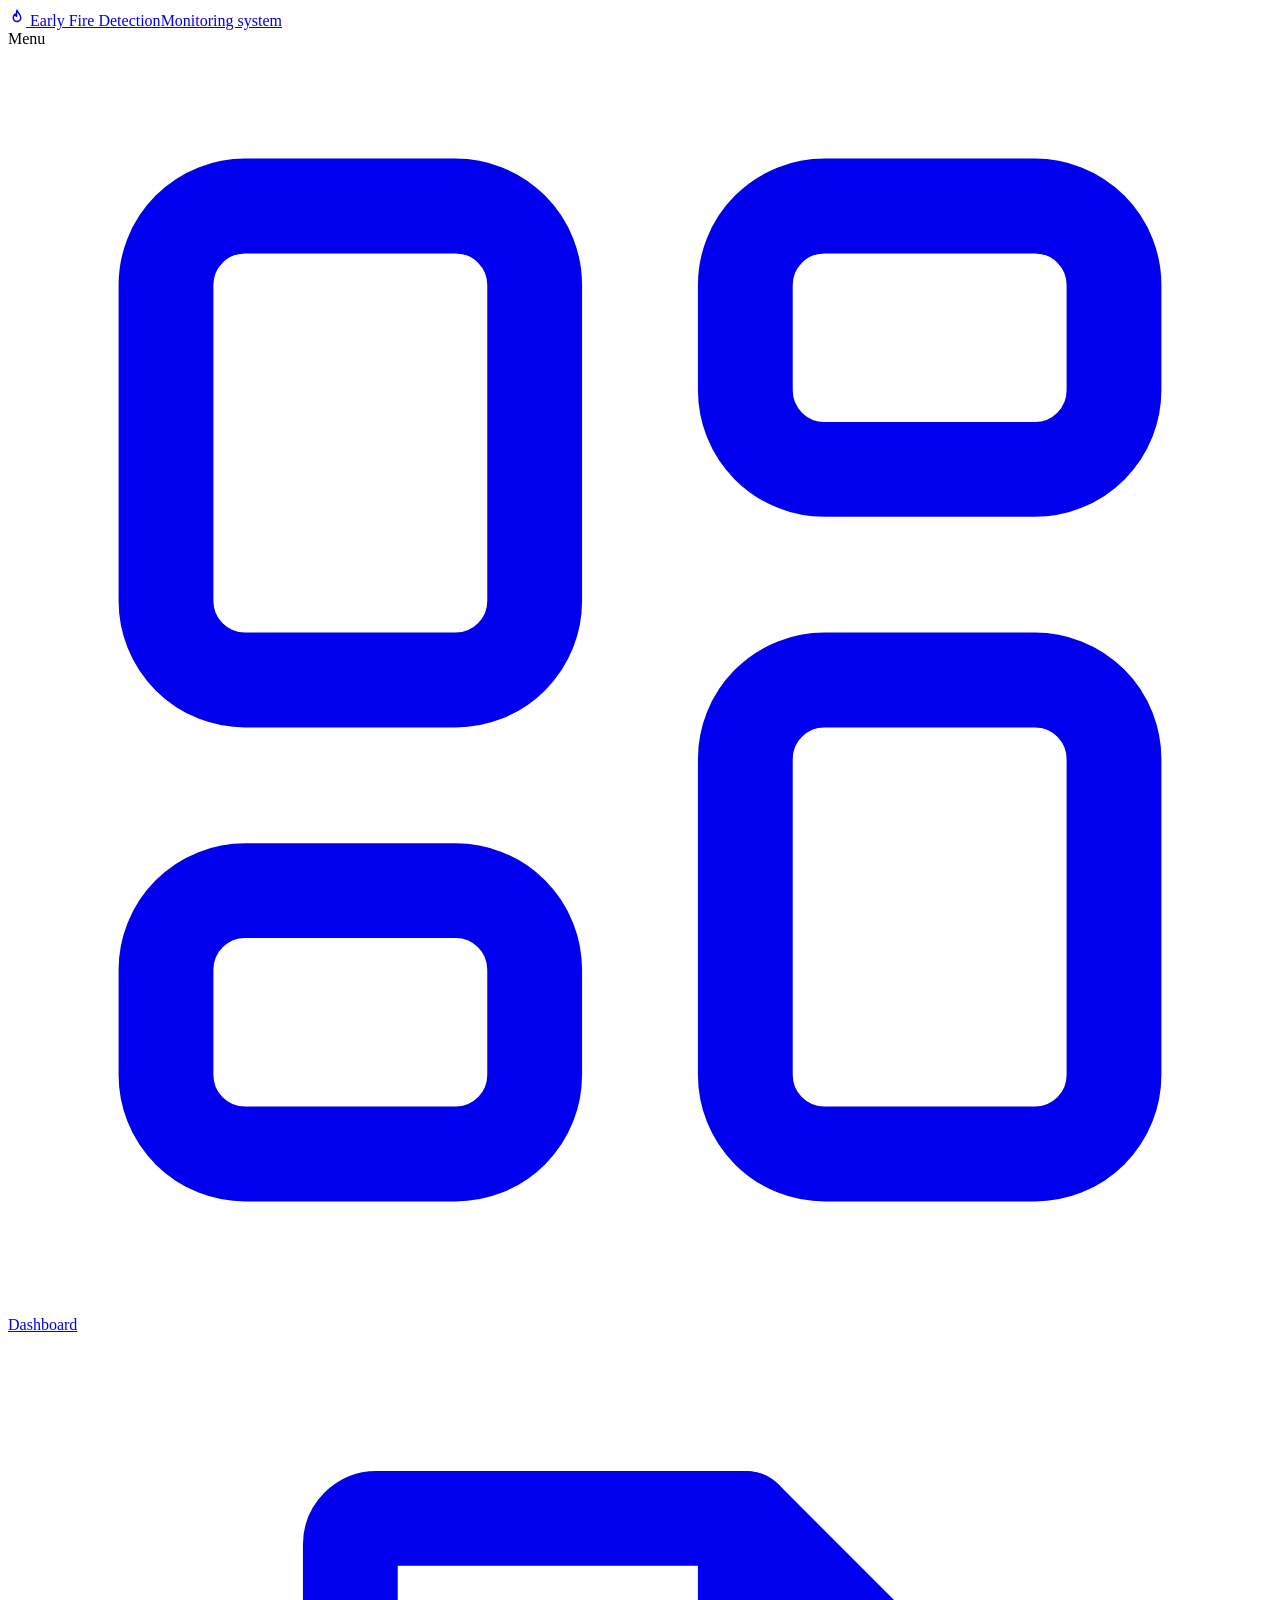
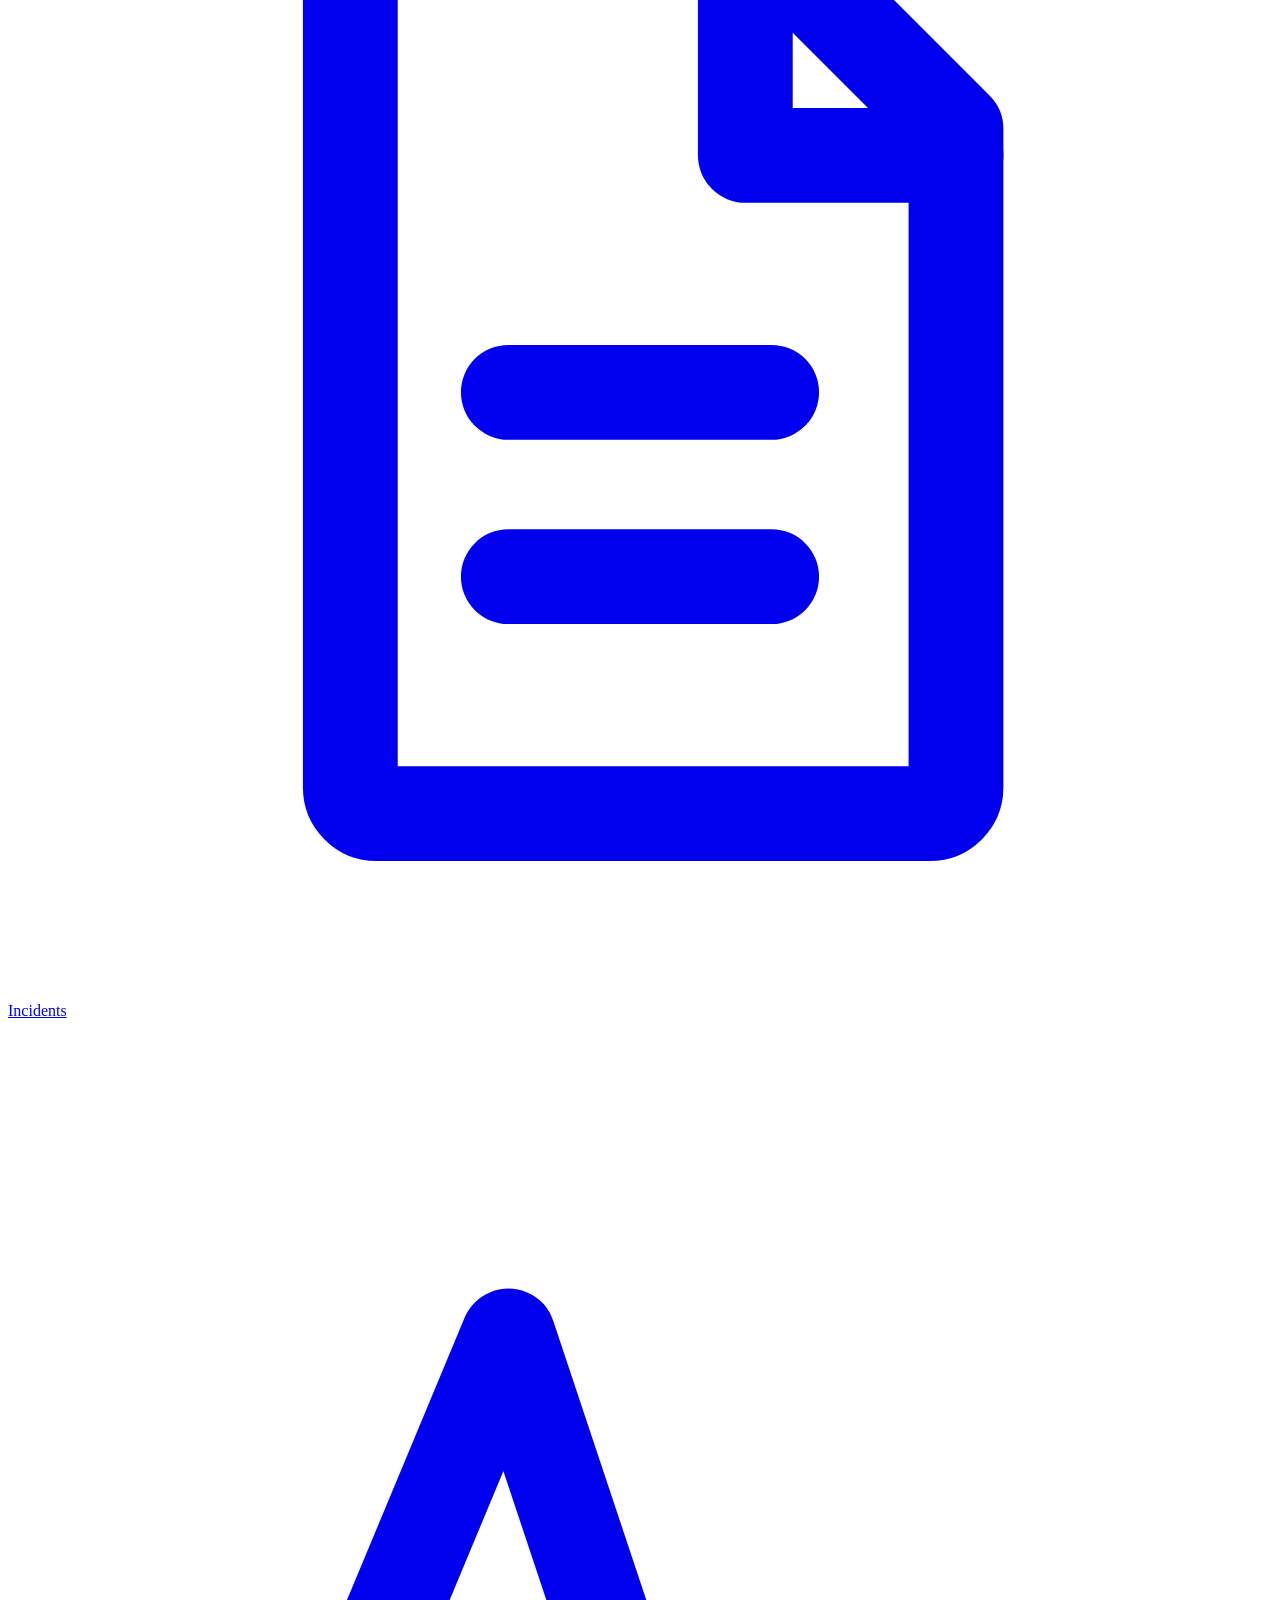
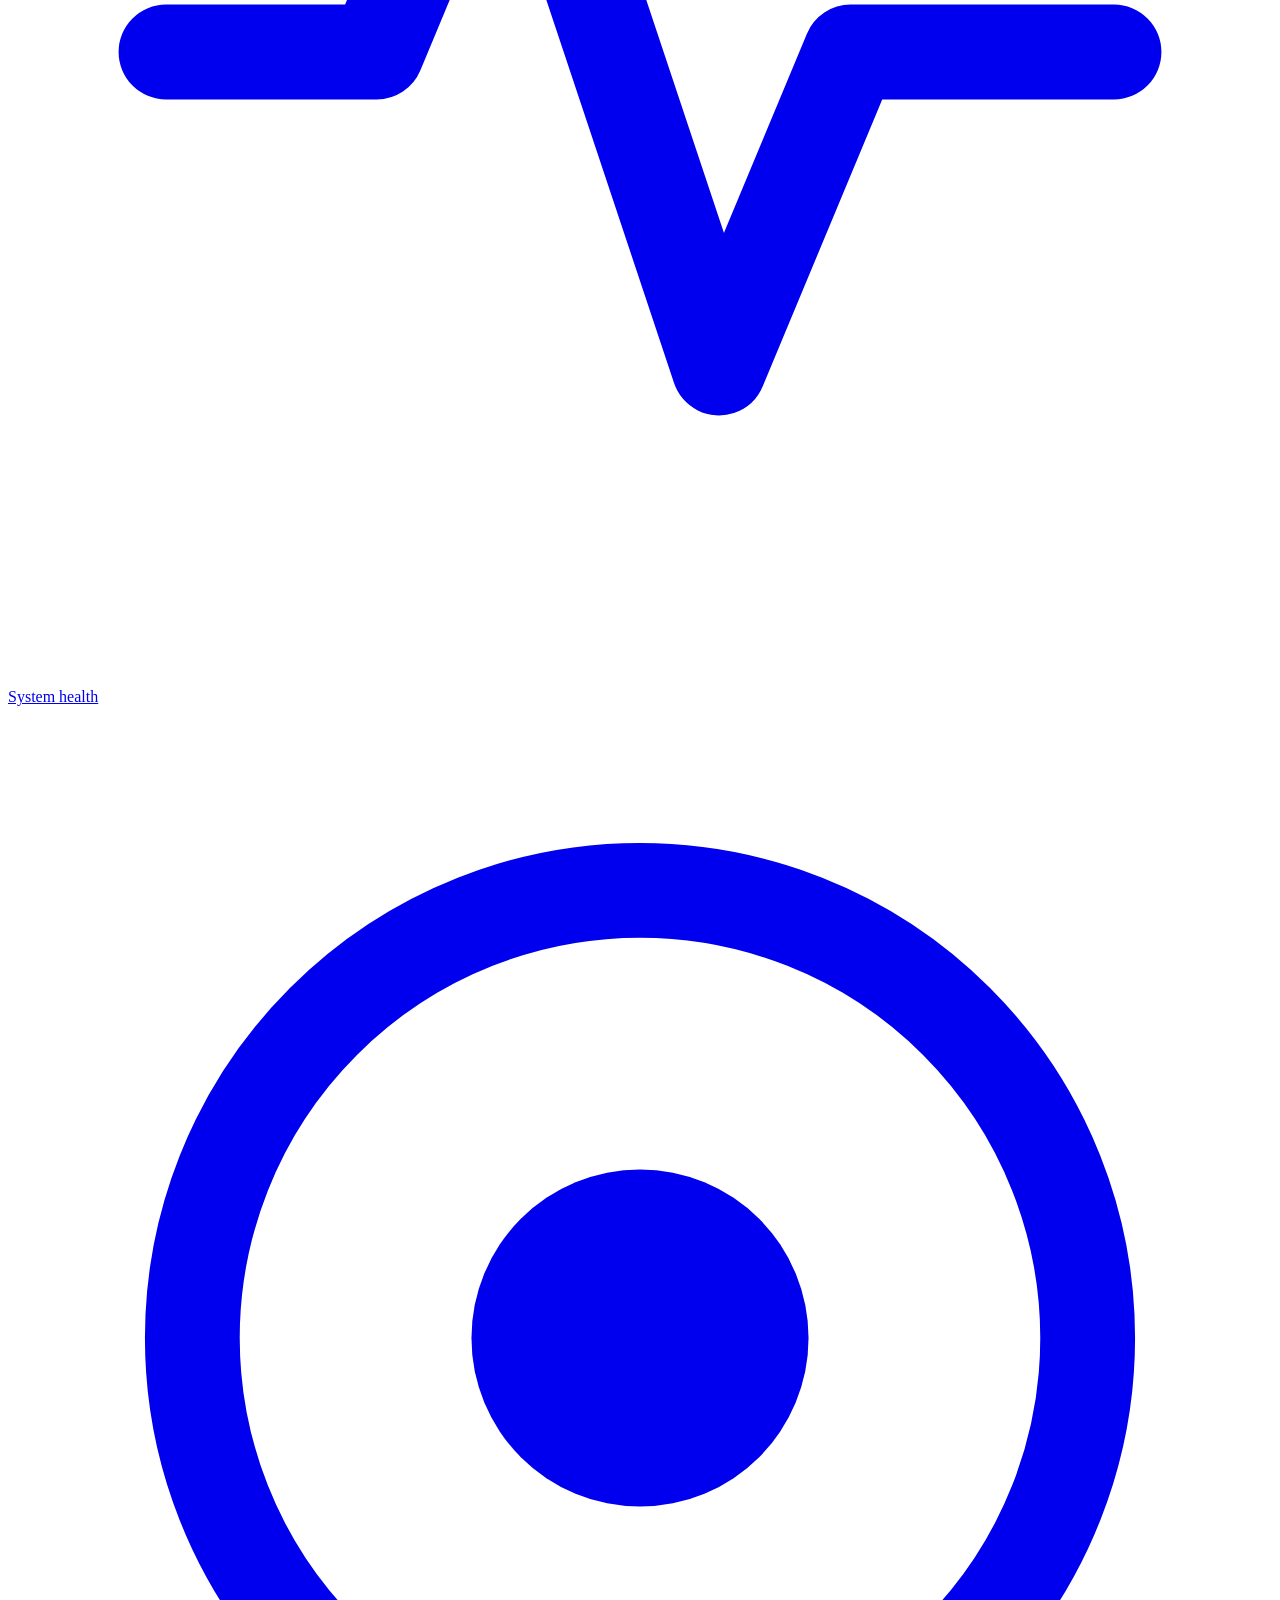
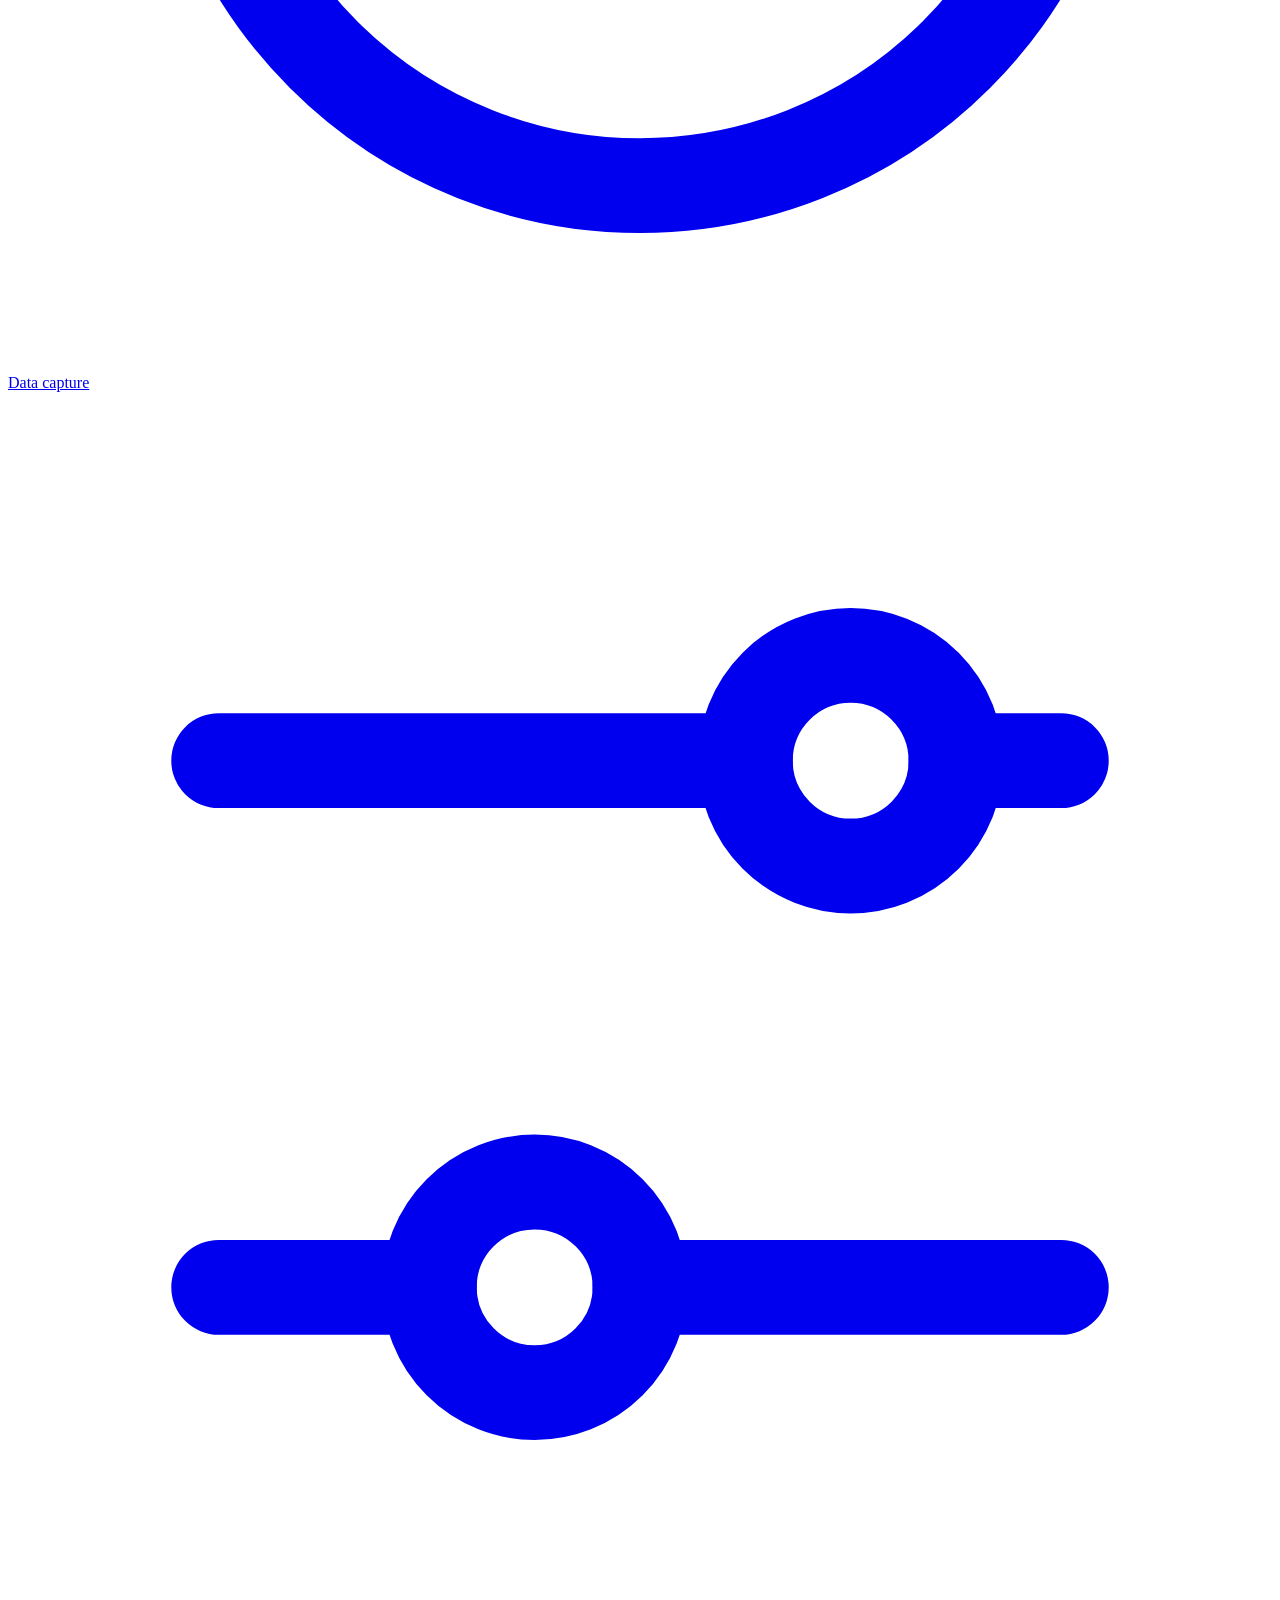
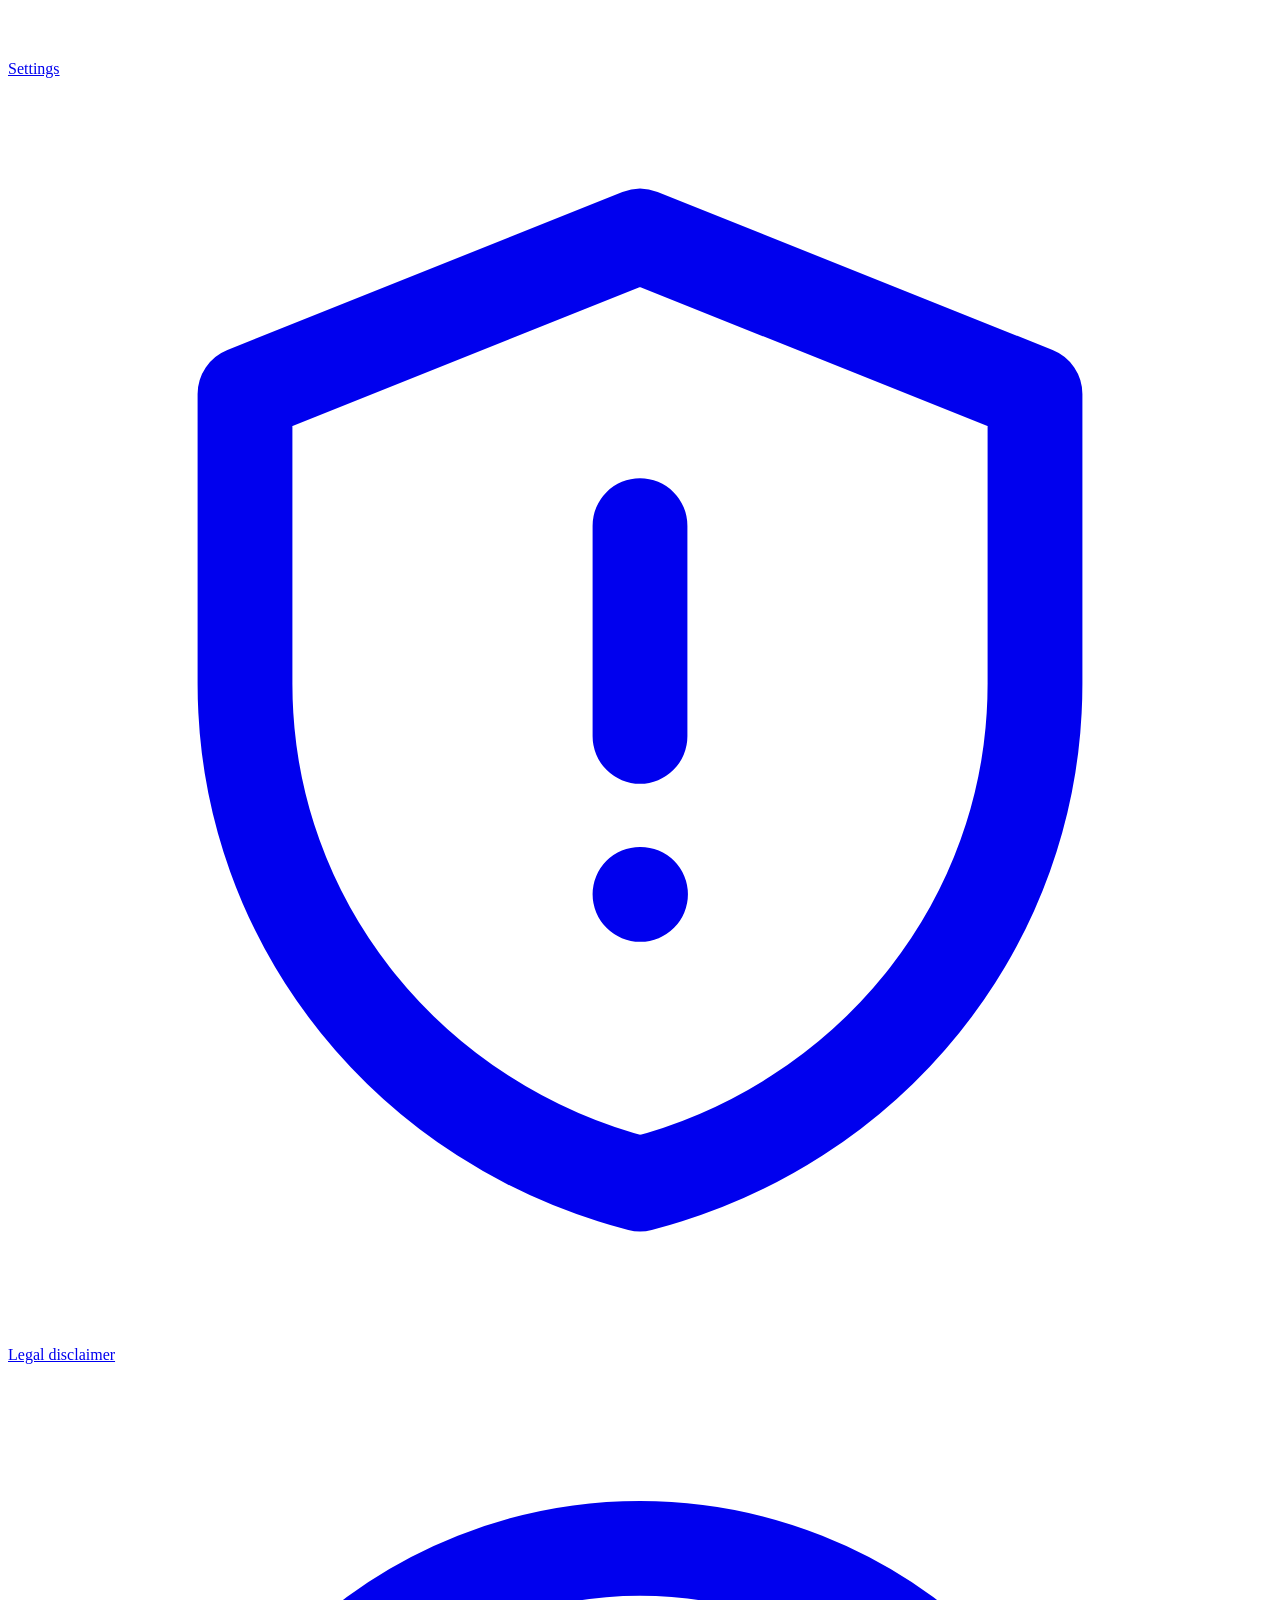
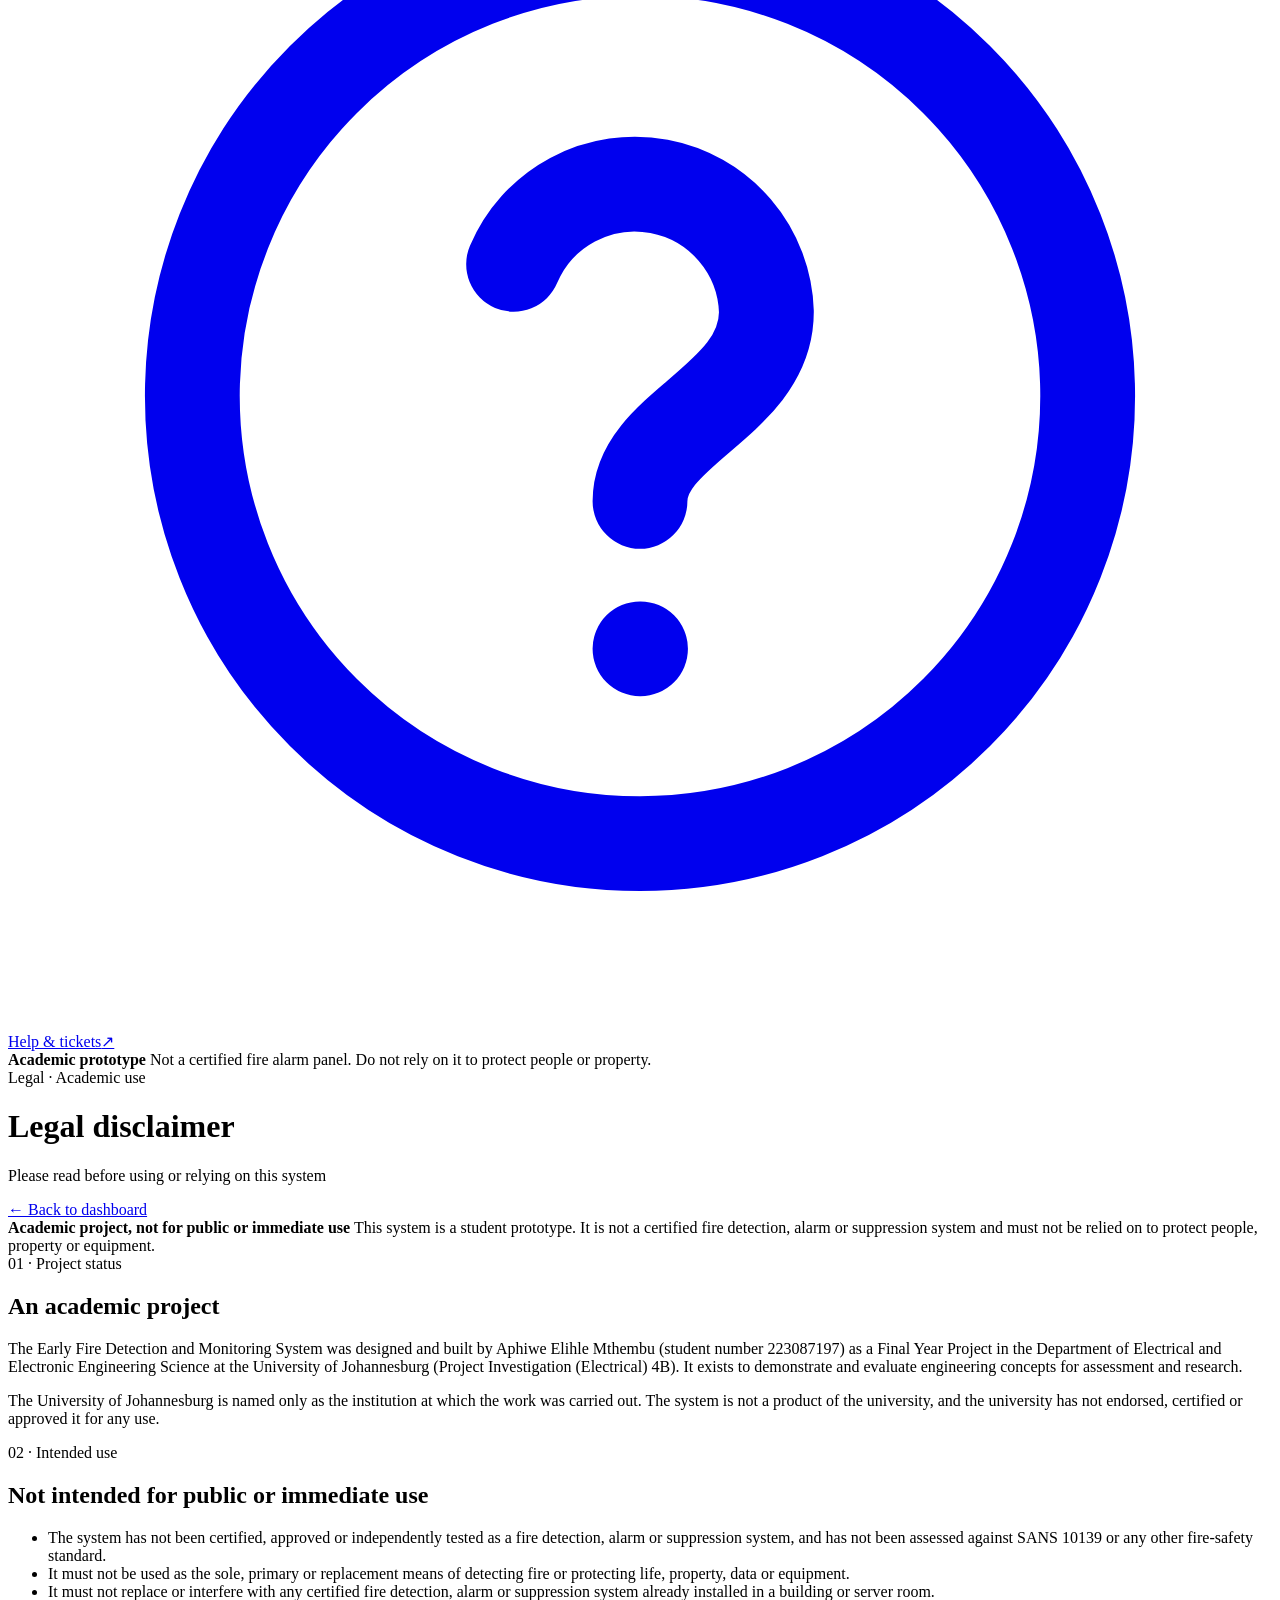
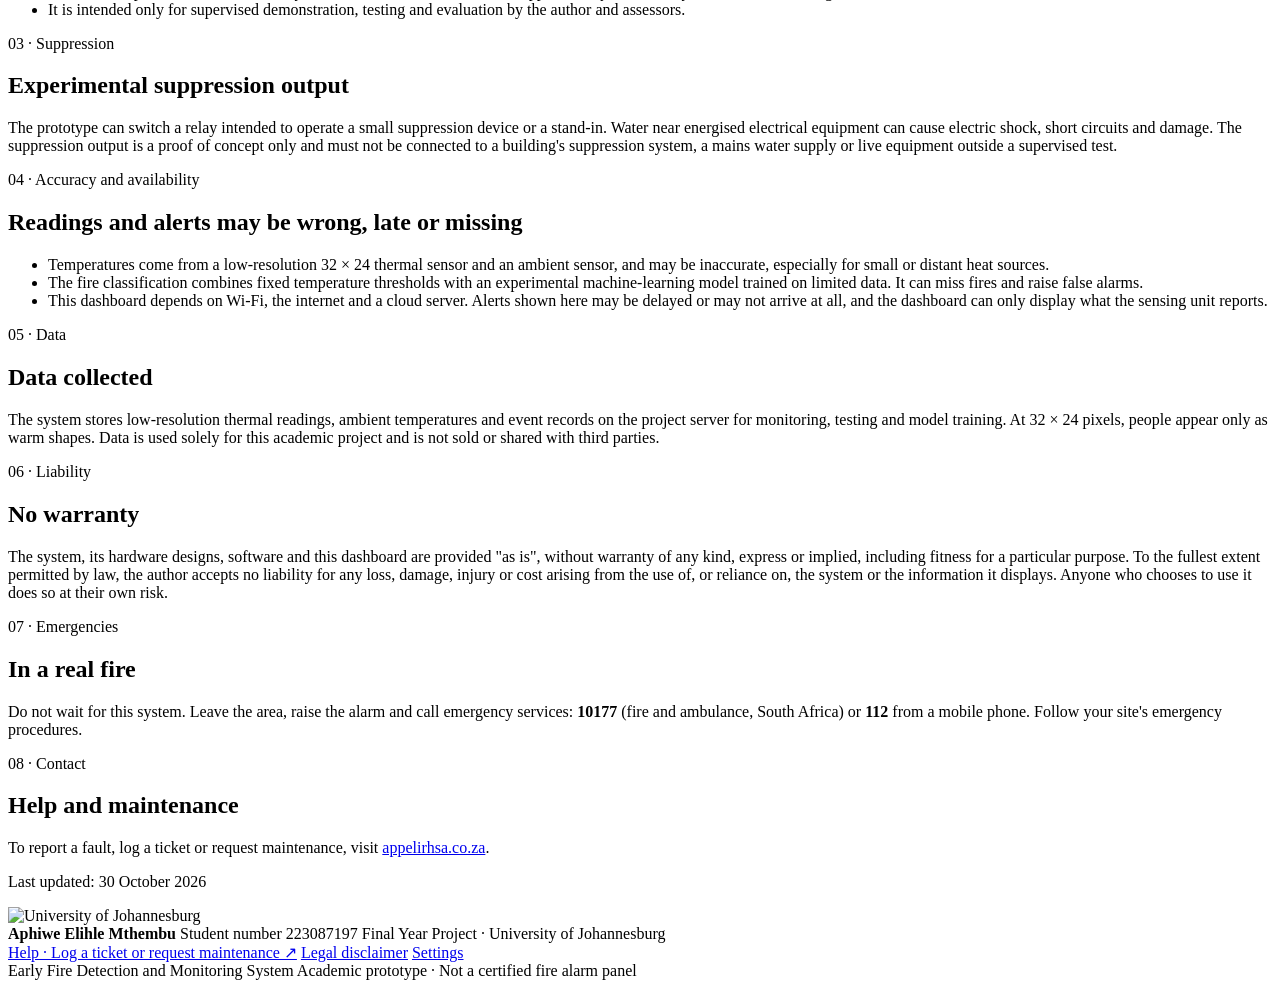
==== commit f39ca1d0: "Optimised for reports and data logging." ====
--- a/dashboard/static/disclaimer.html
+++ b/dashboard/static/disclaimer.html
@@ -4,11 +4,11 @@
   <meta charset="utf-8">
   <meta name="viewport" content="width=device-width, initial-scale=1">
   <title>Legal Disclaimer · Early Fire Detection</title>
-  <script src="/static/theme.js?v=4"></script>
+  <script src="/static/theme.js?v=6"></script>
   <link rel="preconnect" href="https://fonts.googleapis.com">
   <link rel="preconnect" href="https://fonts.gstatic.com" crossorigin>
   <link rel="stylesheet" href="https://fonts.googleapis.com/css2?family=Inter:wght@400;500;600;700&amp;display=swap">
-  <link rel="stylesheet" href="/static/style.css?v=4">
+  <link rel="stylesheet" href="/static/style.css?v=6">
 </head>
 <body>
 <div class="app">
@@ -20,6 +20,8 @@
     <nav class="nav" aria-label="Main">
       <span class="eyebrow nav-label">Menu</span>
       <a href="/"><svg viewBox="0 0 24 24" fill="none" stroke="currentColor" stroke-width="1.8" stroke-linecap="round" stroke-linejoin="round" aria-hidden="true"><rect x="3" y="3" width="7" height="9" rx="1.5"/><rect x="14" y="3" width="7" height="5" rx="1.5"/><rect x="14" y="12" width="7" height="9" rx="1.5"/><rect x="3" y="16" width="7" height="5" rx="1.5"/></svg>Dashboard</a>
+      <a href="/incidents"><svg viewBox="0 0 24 24" fill="none" stroke="currentColor" stroke-width="1.8" stroke-linecap="round" stroke-linejoin="round" aria-hidden="true"><path d="M7 3.5h7l4 4V20a.5.5 0 0 1-.5.5h-10.5a.5.5 0 0 1-.5-.5V4a.5.5 0 0 1 .5-.5z"/><path d="M14 3.5V8h4M9.5 12.5h5M9.5 16h5"/></svg>Incidents</a>
+      <a href="/health"><svg viewBox="0 0 24 24" fill="none" stroke="currentColor" stroke-width="1.8" stroke-linecap="round" stroke-linejoin="round" aria-hidden="true"><path d="M3 12h4l2.5-6 4 12 2.5-6H21"/></svg>System health</a>
       <a href="/record"><svg viewBox="0 0 24 24" fill="none" stroke="currentColor" stroke-width="1.8" stroke-linecap="round" stroke-linejoin="round" aria-hidden="true"><circle cx="12" cy="12" r="8.5"/><circle cx="12" cy="12" r="3.2" fill="currentColor" stroke="none"/></svg>Data capture</a>
       <a href="/settings"><svg viewBox="0 0 24 24" fill="none" stroke="currentColor" stroke-width="1.8" stroke-linecap="round" stroke-linejoin="round" aria-hidden="true"><path d="M4 7h10M18 7h2M4 17h4M12 17h8"/><circle cx="16" cy="7" r="2"/><circle cx="10" cy="17" r="2"/></svg>Settings</a>
       <a href="/disclaimer" class="is-active" aria-current="page"><svg viewBox="0 0 24 24" fill="none" stroke="currentColor" stroke-width="1.8" stroke-linecap="round" stroke-linejoin="round" aria-hidden="true"><path d="M12 3 4.5 6v5.5c0 4.6 3.2 8.4 7.5 9.5 4.3-1.1 7.5-4.9 7.5-9.5V6z"/><path d="M12 8.5v4M12 15.5h.01"/></svg>Legal disclaimer</a>
@@ -46,7 +48,7 @@
     <main class="page-body">
       <div class="doc">
         <div class="doc-alert" role="note">
-          <strong>Academic project — not for public or immediate use</strong>
+          <strong>Academic project, not for public or immediate use</strong>
           <span>This system is a student prototype. It is not a certified fire detection, alarm or suppression system and must not be relied on to protect people, property or equipment.</span>
         </div>
 
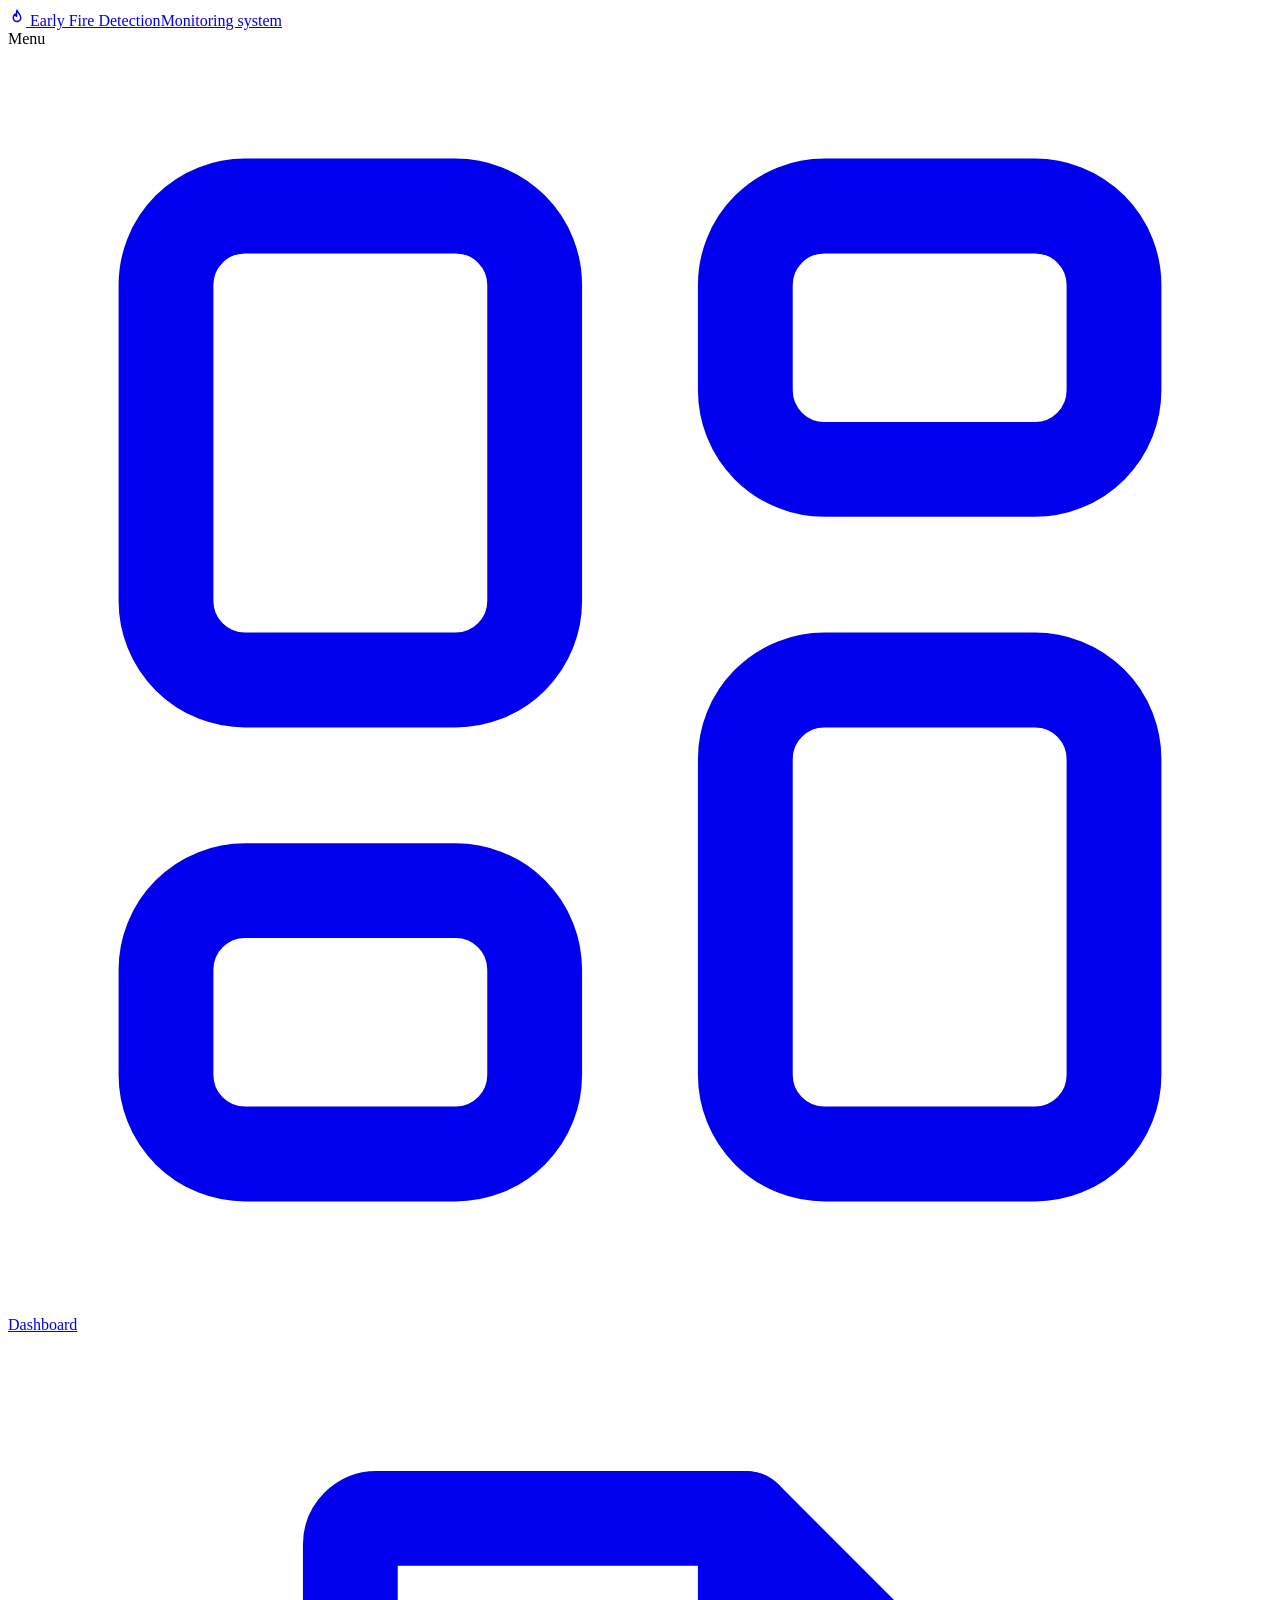
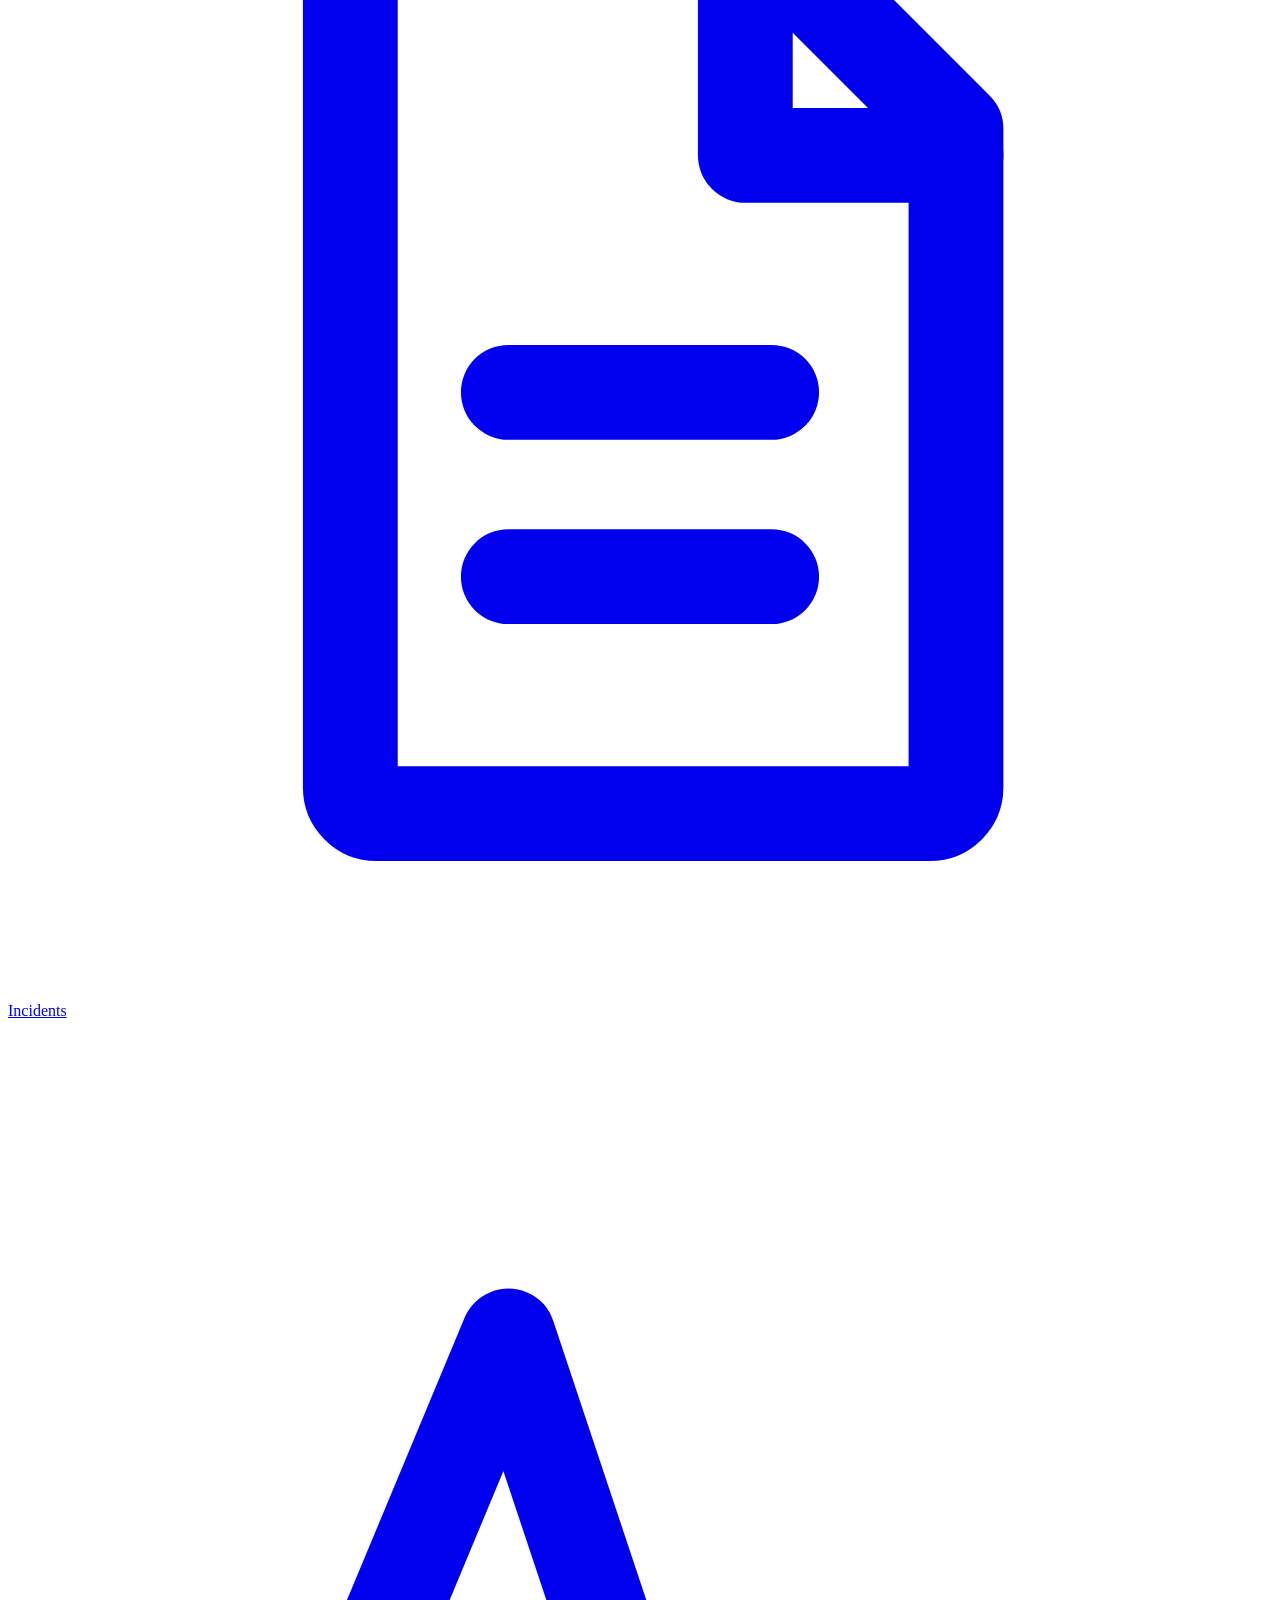
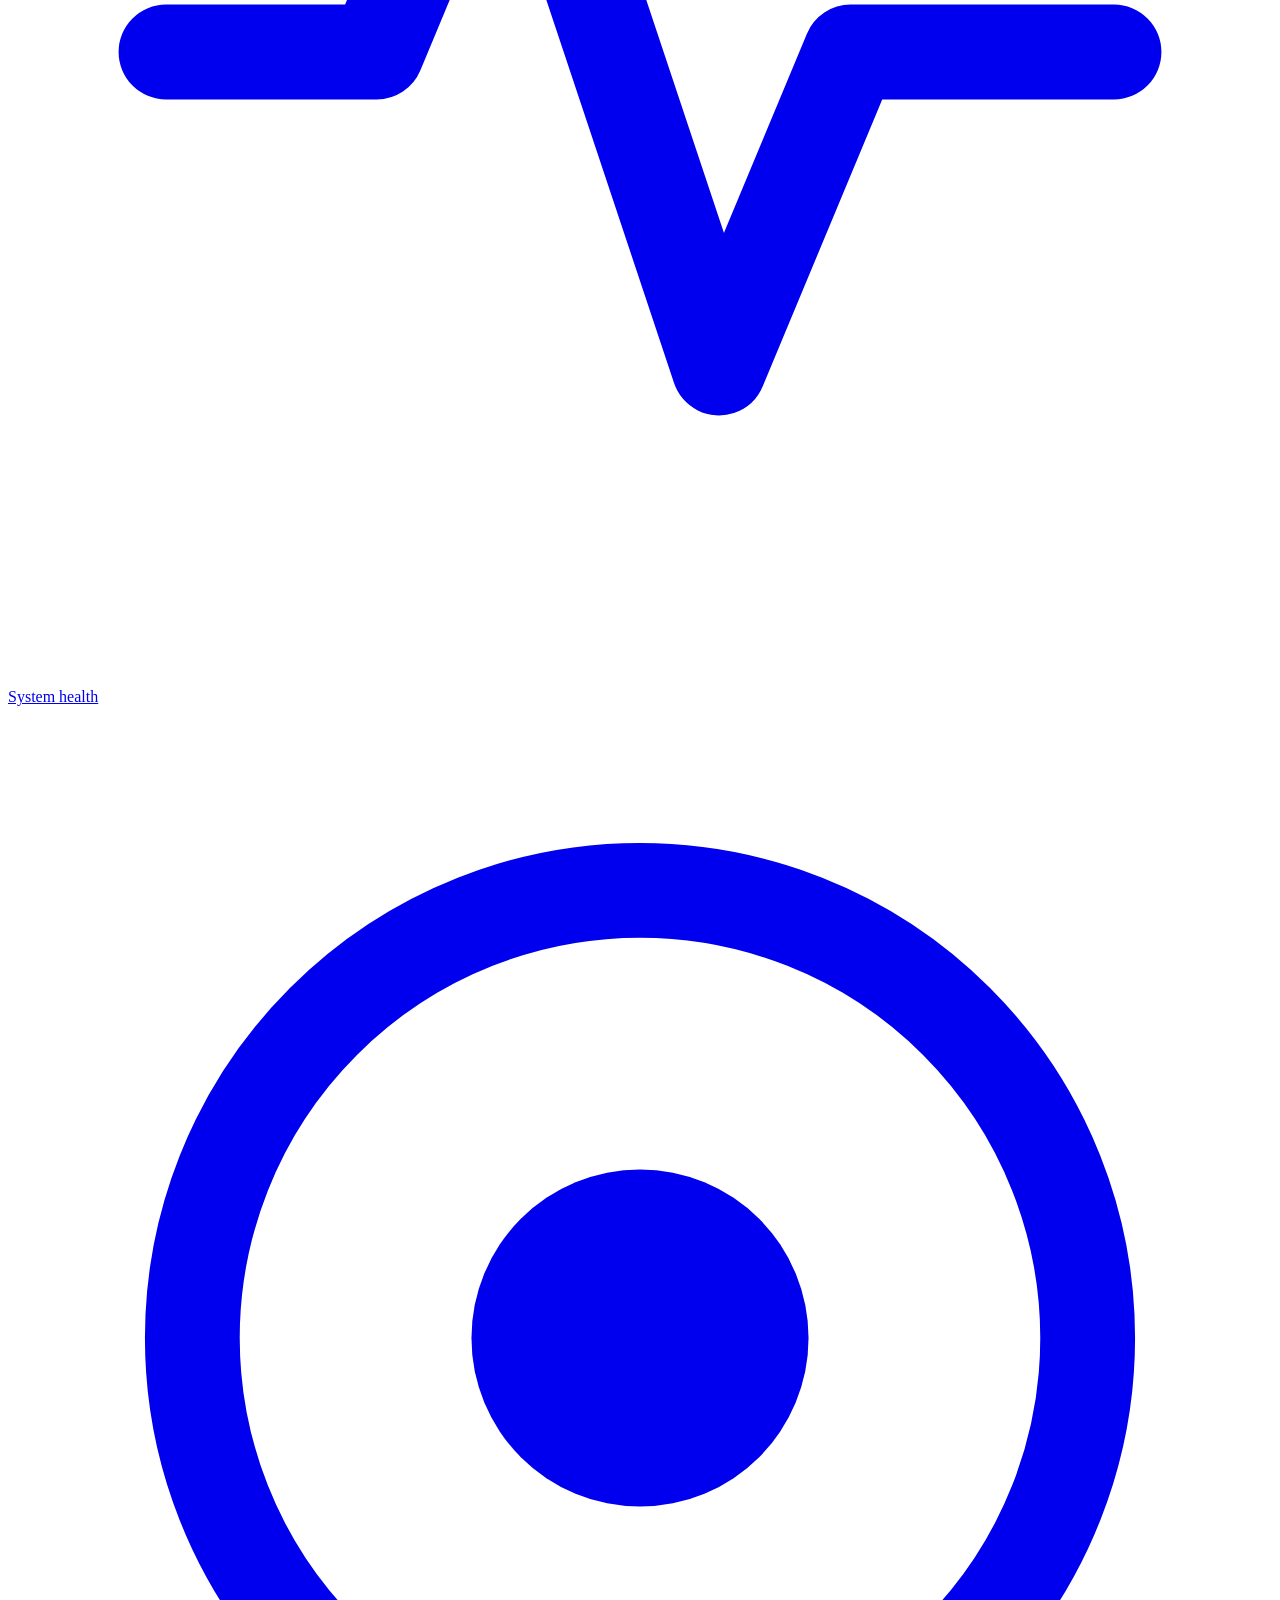
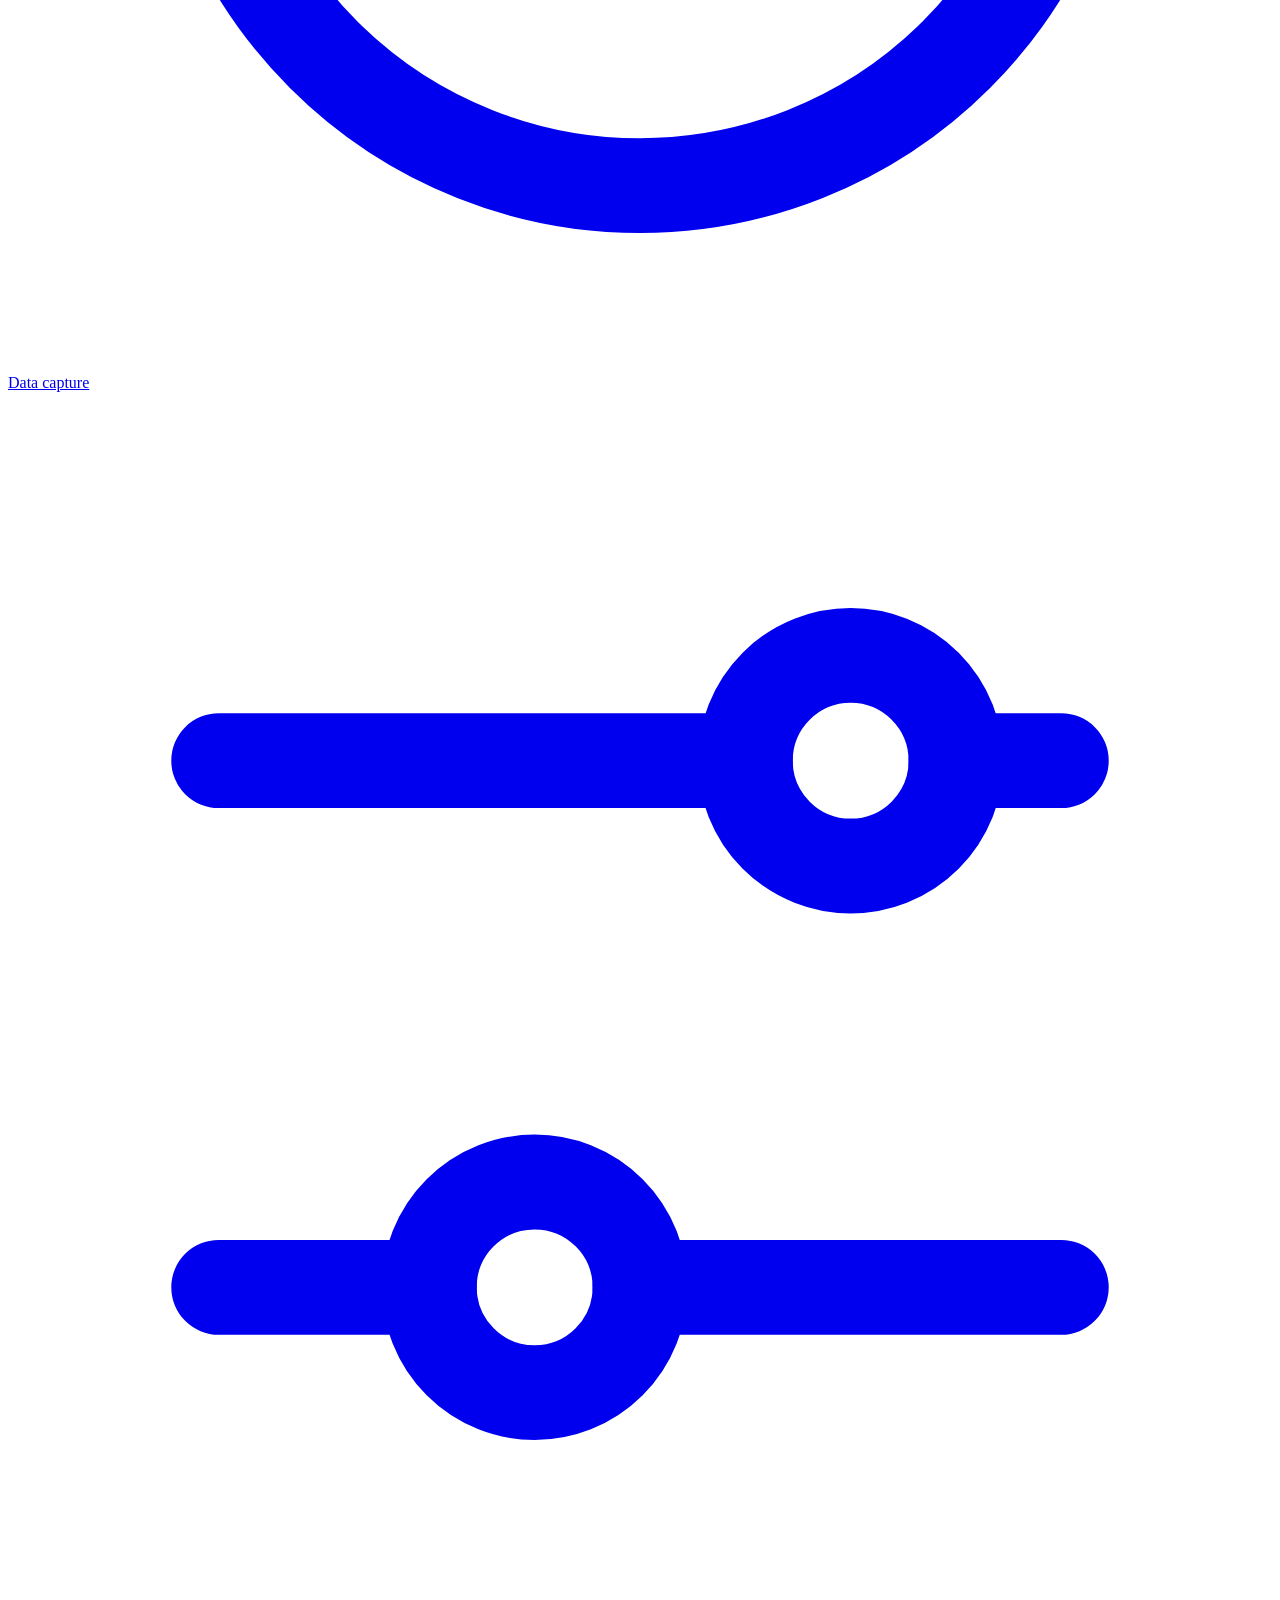
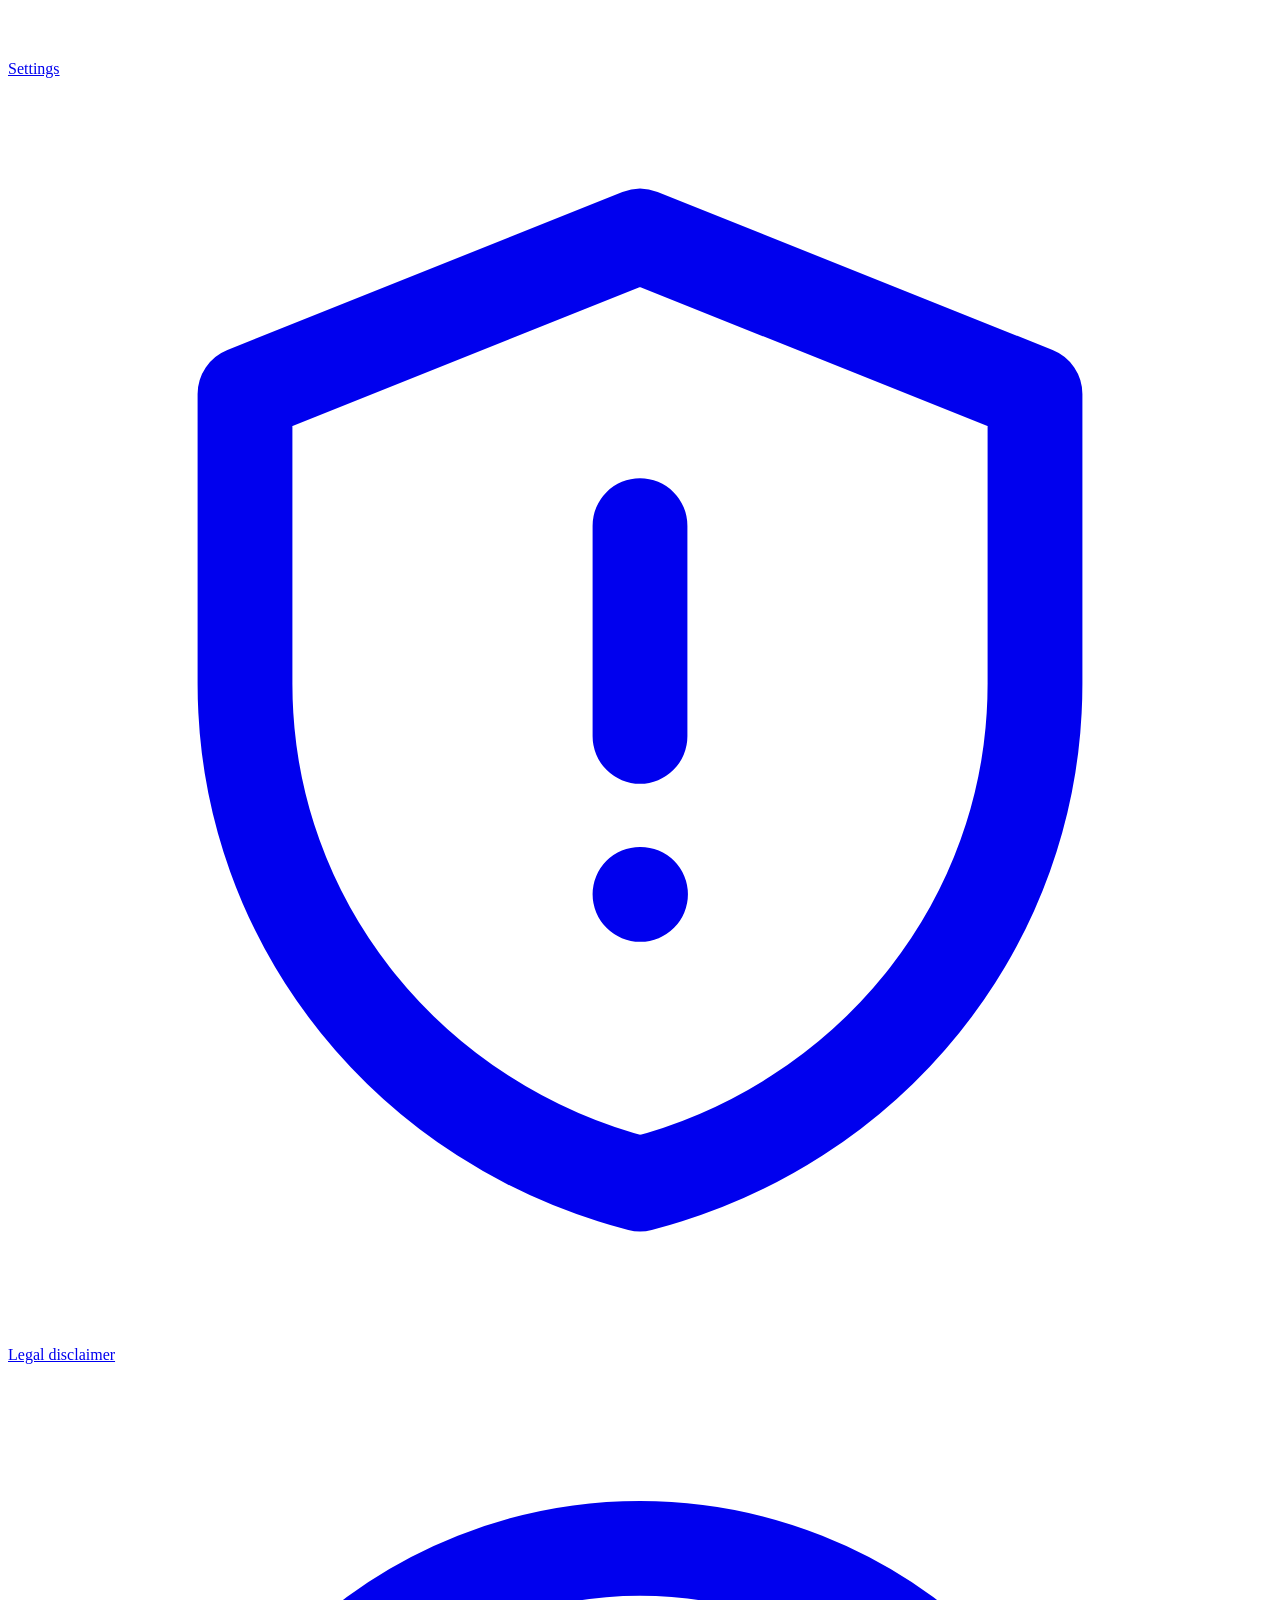
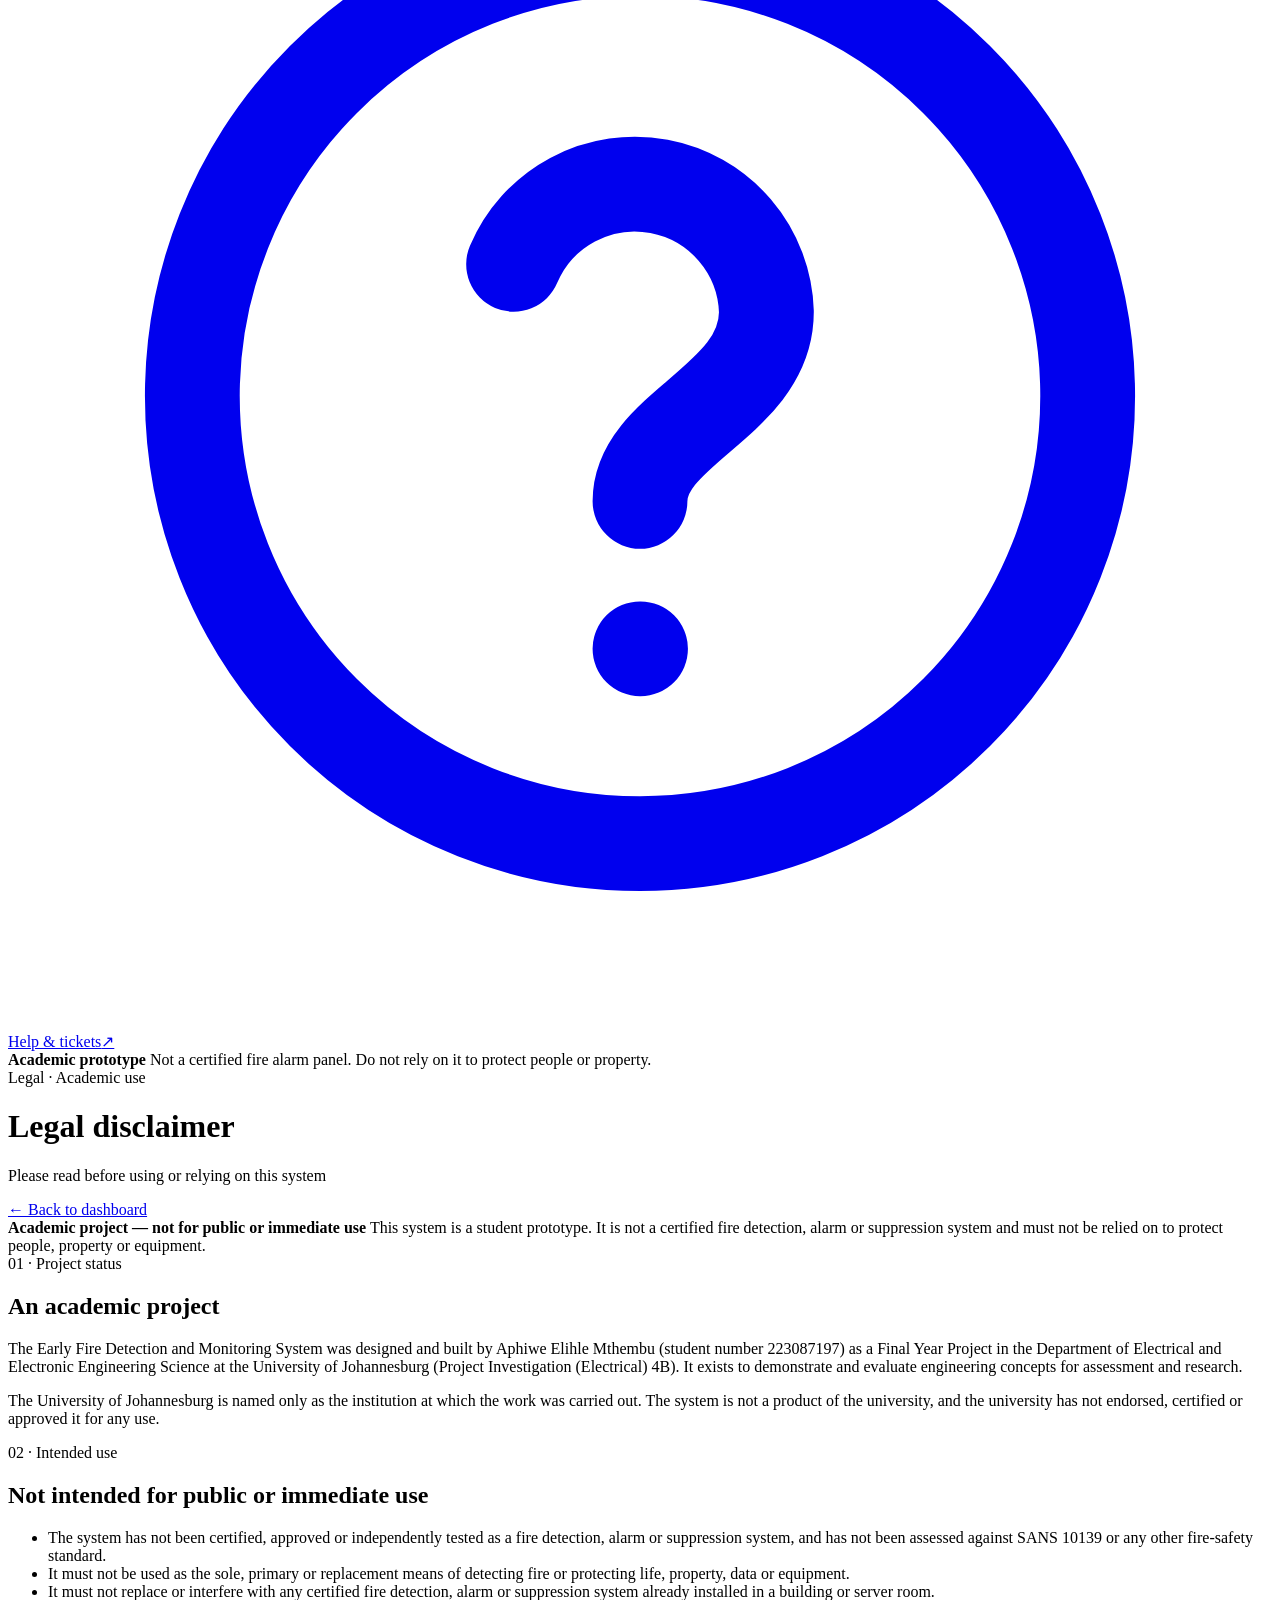
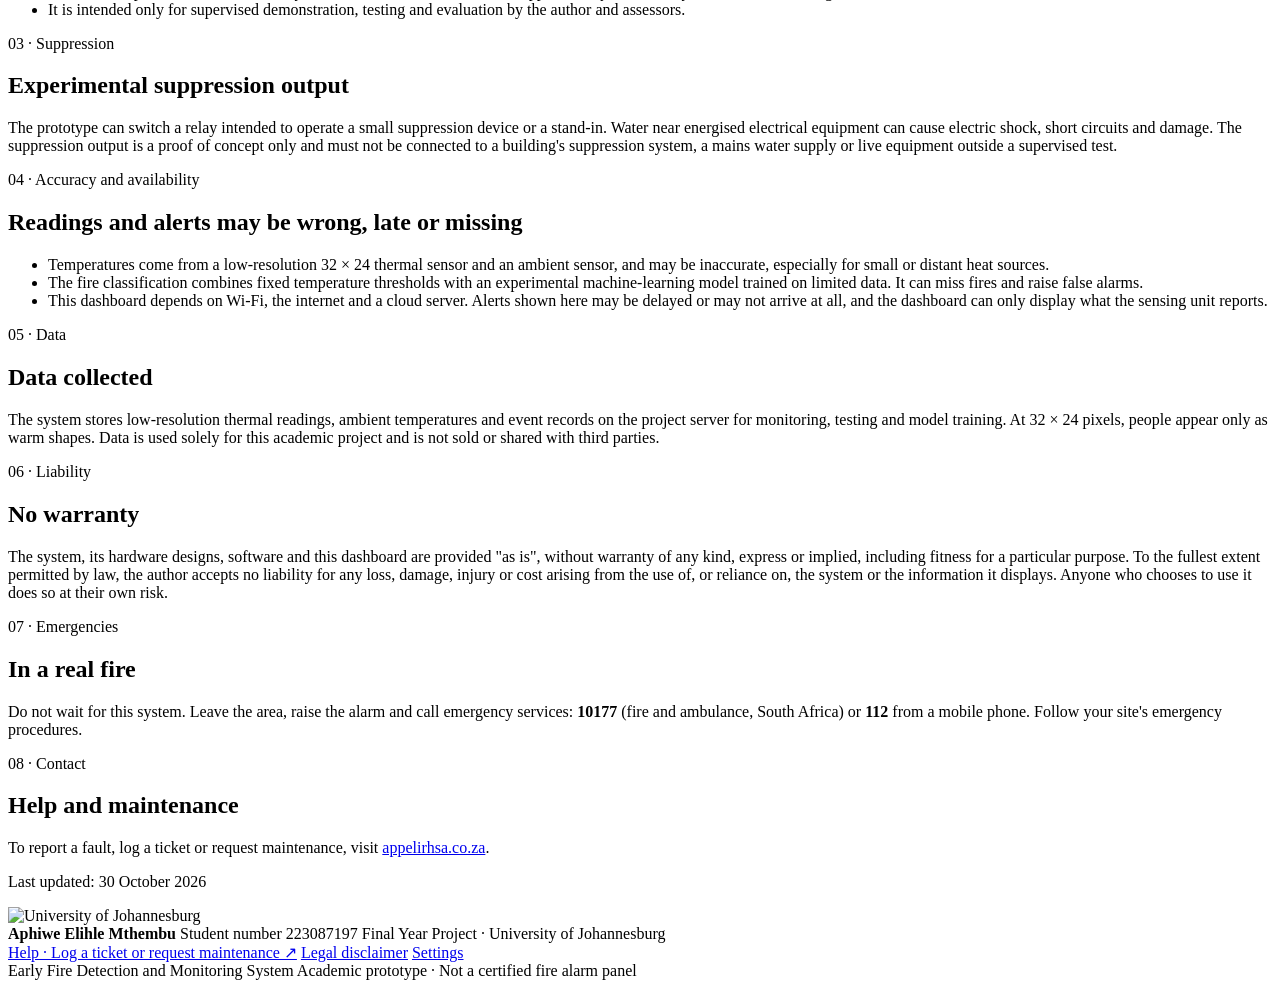
==== commit 0af254f4: "Stale Connection fix." ====
--- a/dashboard/static/disclaimer.html
+++ b/dashboard/static/disclaimer.html
@@ -4,11 +4,11 @@
   <meta charset="utf-8">
   <meta name="viewport" content="width=device-width, initial-scale=1">
   <title>Legal Disclaimer · Early Fire Detection</title>
-  <script src="/static/theme.js?v=6"></script>
+  <script src="/static/theme.js?v=8"></script>
   <link rel="preconnect" href="https://fonts.googleapis.com">
   <link rel="preconnect" href="https://fonts.gstatic.com" crossorigin>
   <link rel="stylesheet" href="https://fonts.googleapis.com/css2?family=Inter:wght@400;500;600;700&amp;display=swap">
-  <link rel="stylesheet" href="/static/style.css?v=6">
+  <link rel="stylesheet" href="/static/style.css?v=8">
 </head>
 <body>
 <div class="app">
@@ -48,7 +48,7 @@
     <main class="page-body">
       <div class="doc">
         <div class="doc-alert" role="note">
-          <strong>Academic project, not for public or immediate use</strong>
+          <strong>Academic project — not for public or immediate use</strong>
           <span>This system is a student prototype. It is not a certified fire detection, alarm or suppression system and must not be relied on to protect people, property or equipment.</span>
         </div>
 
@@ -138,5 +138,6 @@
     </footer>
   </div>
 </div>
+<script src="/static/expand.js?v=8"></script>
 </body>
 </html>
